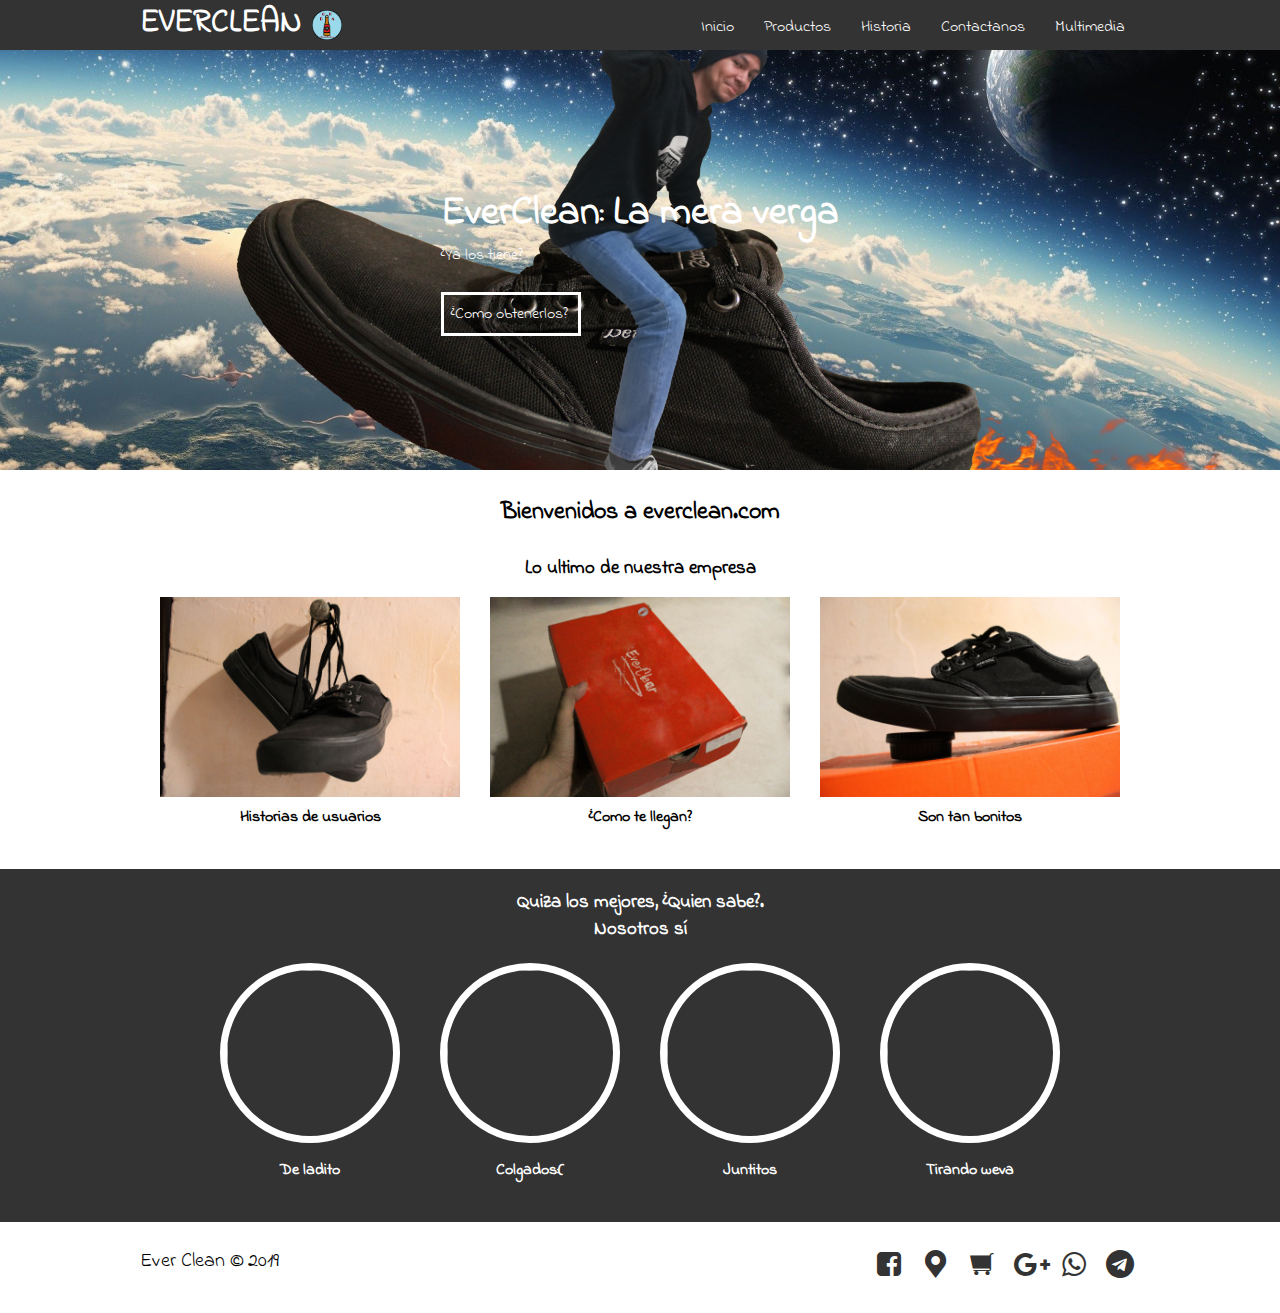
==== index.html @ eb4e3aa3 "Update index.html" ====
<!DOCTYPE html>
<html lang="es">
<head>
	<title>Ever-Clean</title>
	<meta charset="utf-8">
	<meta name="viewport" content="width-device-width, user-scalable=no, initial-scale=1, maximum-scale=1, minimum-scale=1">
	<link rel="stylesheet" type="text/css" href="css/fontello.css">
	<link rel="stylesheet" type="text/css" href="css/estilos.css">
	<link rel="icon" sizes="32x32" type="image/png" href="img/Logo2.png">
	<Style type="text/CSS">
		@import 'CSS/estilos.css';
		@import 'CSS/fontello.css';
		@import url('https://fonts.googleapis.com/css?family=Indie+Flower');
		@import url(menu.css);
		@import url(banner.css);
		@import url(blog.css);
		@import url(info.css);
	</Style>
</head>
<body>
	<header>
		<div class="contenedor">
			<a href="index.html"><img src="img/Logo2.png" width="30" height="30" style="margin: 10px;"></a>
			<h1 class="EC-icon">EVERCLEAN</h1>
			<input type="checkbox" id="menu-bar">
			<label for="menu-bar" class="icon-menu"></label>
			<nav class="menu">
				<a href="index.html">Inicio</a>
				<a href="404.html">Productos</a>
				<a href="about.html">Historia</a>
				<a href="contacto.html">Contactanos</a>
				<a href="multi.html">Multimedia</a>
			</nav>
		</div>
	</header>
	<main>
		<section id="banner">
			<img src="img/flayer.jpg">
		<div class="contenedoor">
			<h2>EverClean: La mera verga</h2>		
			<p>¿Ya los tiene?</p>
			<a href="404.html">¿Como obtenerlos?</a>
		</div>
		</section>
		<section id="bienvenidos">
			<h2>Bienvenidos a everclean.com</h2>
		</section>
		<section id="blog">
			<h3>Lo ultimo de nuestra empresa</h3>
			<div class="contenedor">
				<article>
					<img src="img/IMG_8967-1-1.jpg">
					<h4>Historias de usuarios</h4>
				</article>
				<article>
					<img src="img/IMG_8954-1.jpg">
					<h4>¿Como te llegan?</h4>
				</article>
				<article>
					<img src="img/IMG_8962-1.jpg">
					<h4>Son tan bonitos</h4>
				</article>
			</div>
		</section>
		<section id="info">
			<h3>Quiza los mejores, ¿Quien sabe?. <br> Nosotros sí</h3>
			<div class="contenedor">
				<div class="vistas-ec">
					<img src="https://lh3.googleusercontent.com/[base64]w724-h653-no">
					<h4>De ladito</h4>
				</div>
				<div class="vistas-ec">
					<img src="https://lh3.googleusercontent.com/[base64]w685-h653-no">
					<h4>Colgados:(</h4>
				</div>
				<div class="vistas-ec">
					<img src="https://lh3.googleusercontent.com/[base64]s653-no">
					<h4>Juntitos</h4>
				</div>
				<div class="vistas-ec">
					<img src="https://lh3.googleusercontent.com/[base64]w705-h653-no">
					<h4>Tirando weva</h4>
				</div>
			</div>
		</section>
	</main>
	<footer>
		<div class="contenedor">
			<p class="copy">Ever Clean &copy; 2019</p>
			<div class="sociales">
				<a class="icon-facebook-squared" href="https://www.facebook.com/EverCleanMex/" target="_BLANK"></a>
				<a class="icon-location" href="https://goo.gl/maps/KcrY1erREdzrXaN66" target="_BLANK"></a>
				<a class="icon-grocery-store" href="#"></a>
				<a class="icon-gplus" href="#"></a>
				<a class="icon-whatsapp" href="#"></a>
				<a class="icon-telegram" href="#"></a>
			</div>
		</div>
	</footer>
</body>
</html>
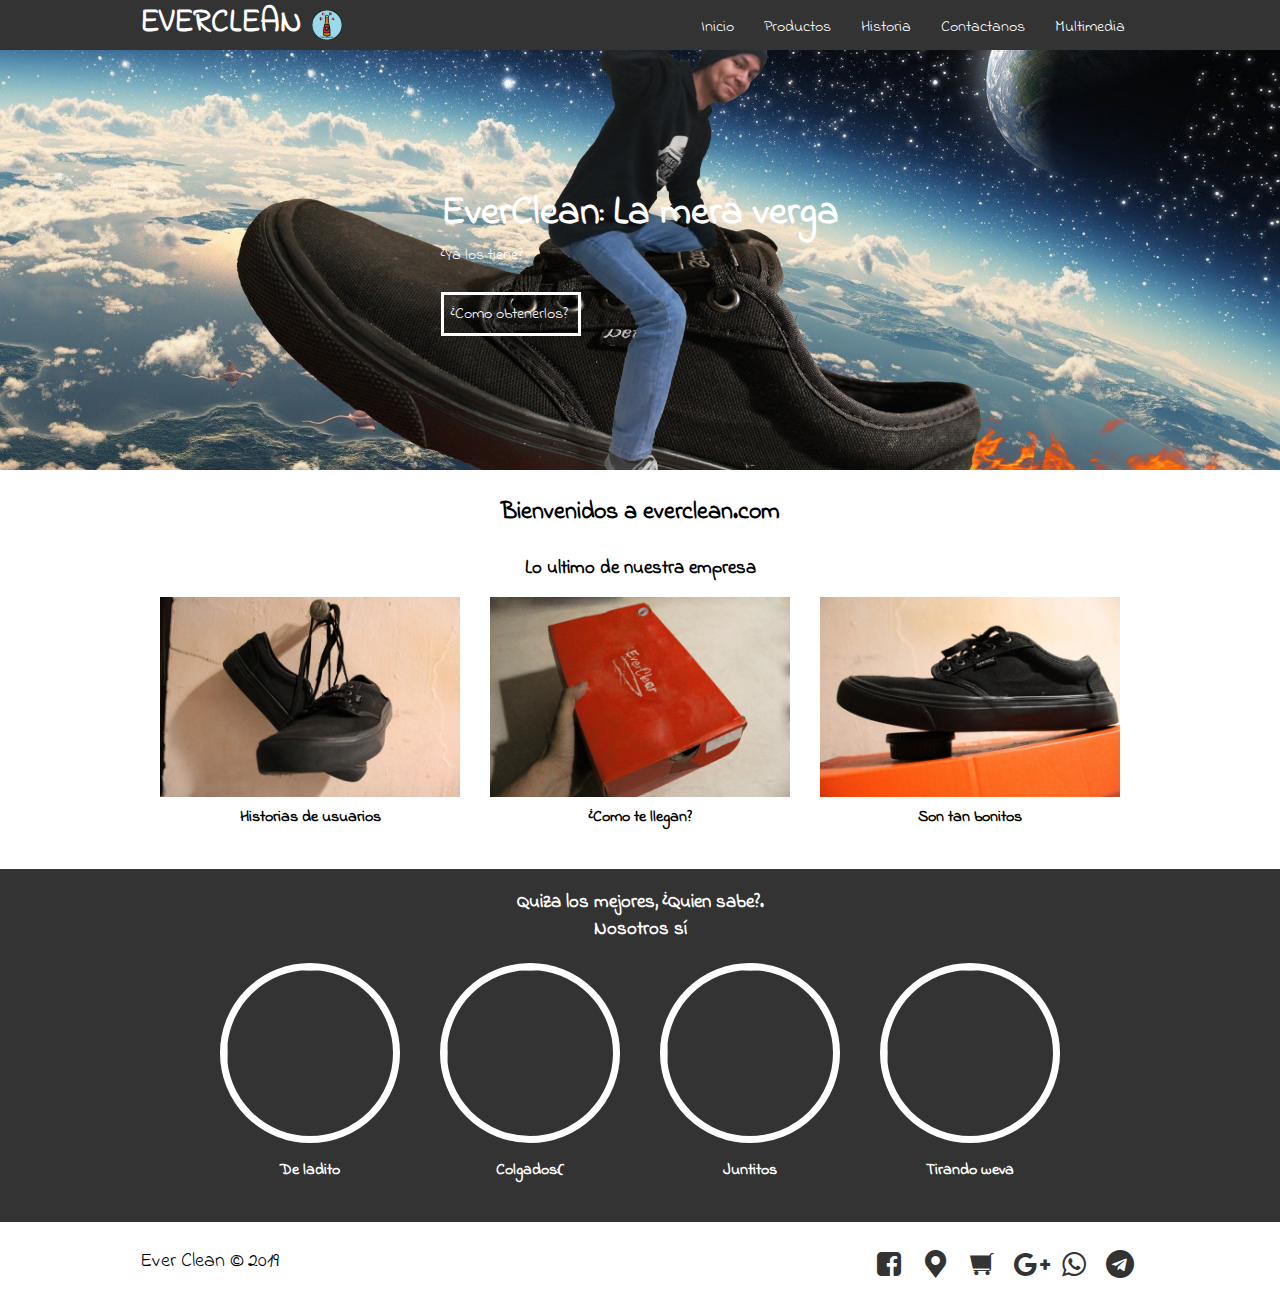
==== commit 2d3312b3: "Update index.html" ====
--- a/index.html
+++ b/index.html
@@ -6,7 +6,7 @@
 	<meta name="viewport" content="width-device-width, user-scalable=no, initial-scale=1, maximum-scale=1, minimum-scale=1">
 	<link rel="stylesheet" type="text/css" href="css/fontello.css">
 	<link rel="stylesheet" type="text/css" href="css/estilos.css">
-	<link rel="icon" sizes="32x32" type="image/png" href="img/Logo2.png">
+	<link rel="icon" sizes="32x32" type="image/png" href="img/lOGOEC2.png">
 	<Style type="text/CSS">
 		@import 'CSS/estilos.css';
 		@import 'CSS/fontello.css';
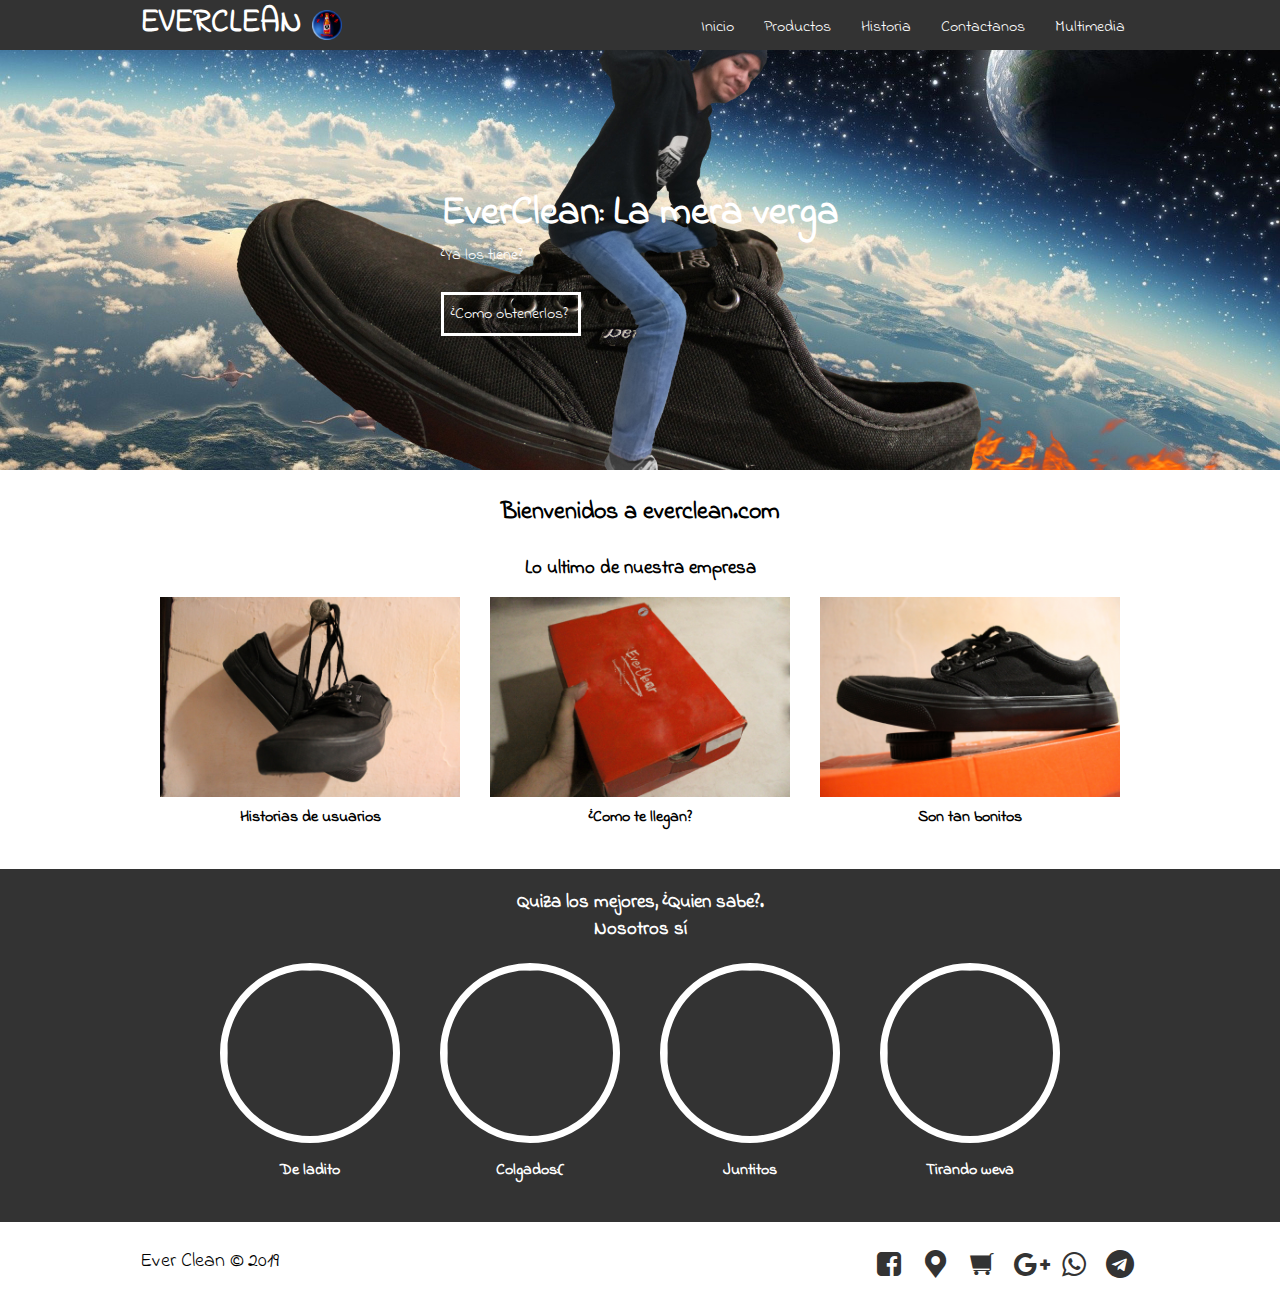
==== commit 03990c94: "Update index.html" ====
--- a/index.html
+++ b/index.html
@@ -20,7 +20,7 @@
 <body>
 	<header>
 		<div class="contenedor">
-			<a href="index.html"><img src="img/Logo2.png" width="30" height="30" style="margin: 10px;"></a>
+			<a href="index.html"><img src="img/lOGOEC2.png" width="30" height="30" style="margin: 10px;"></a>
 			<h1 class="EC-icon">EVERCLEAN</h1>
 			<input type="checkbox" id="menu-bar">
 			<label for="menu-bar" class="icon-menu"></label>
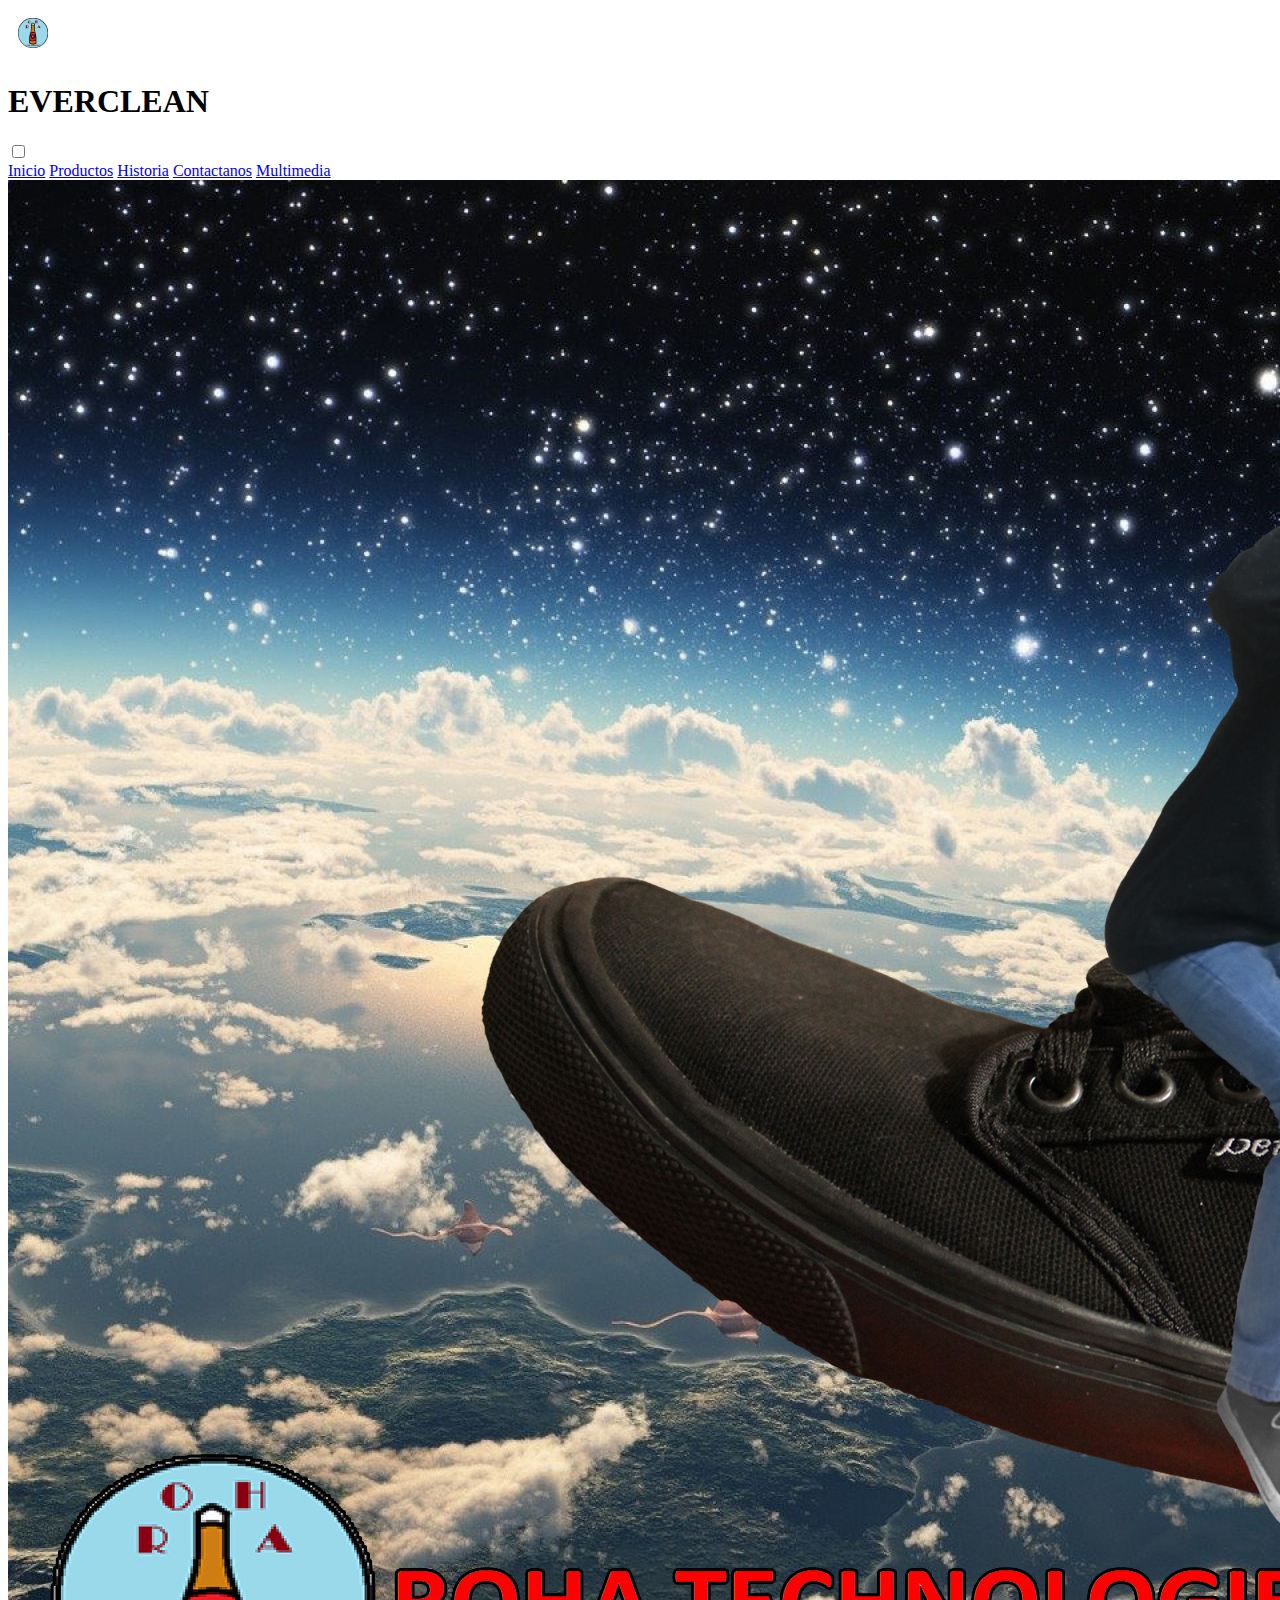
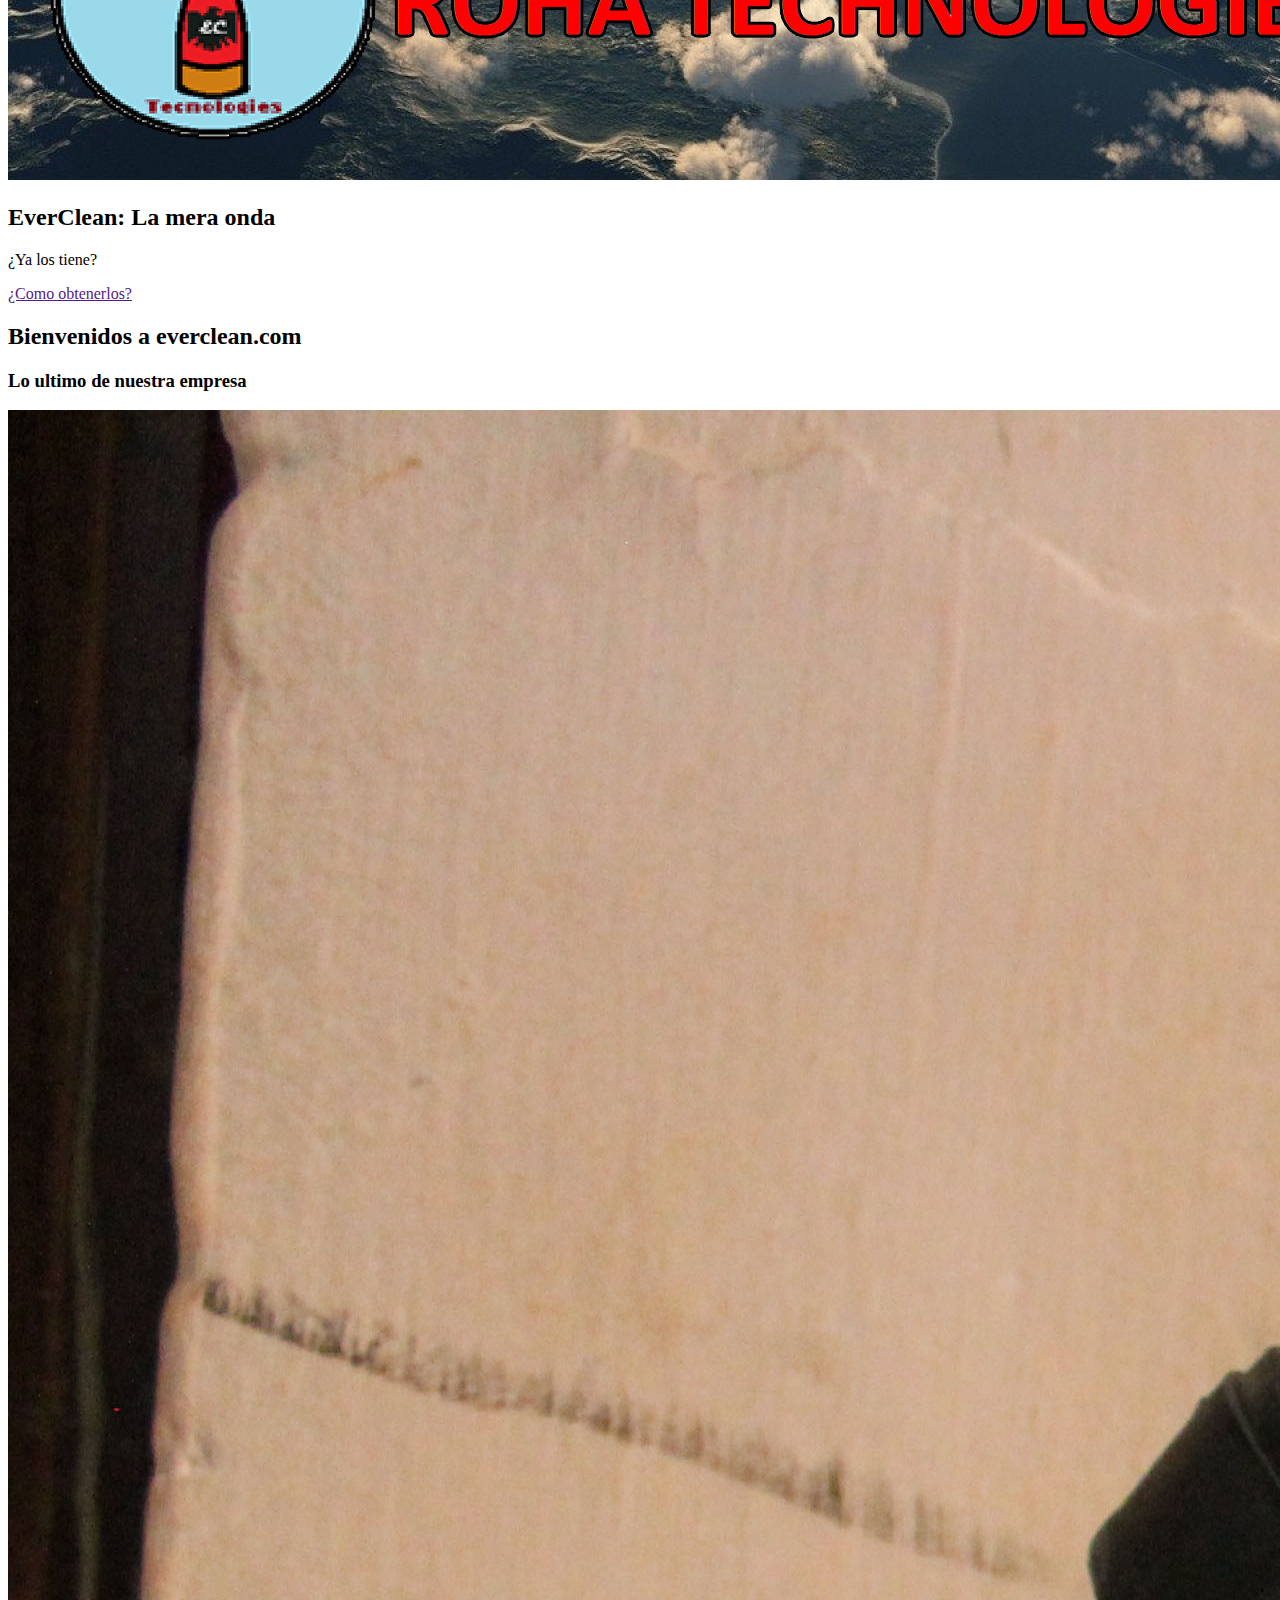
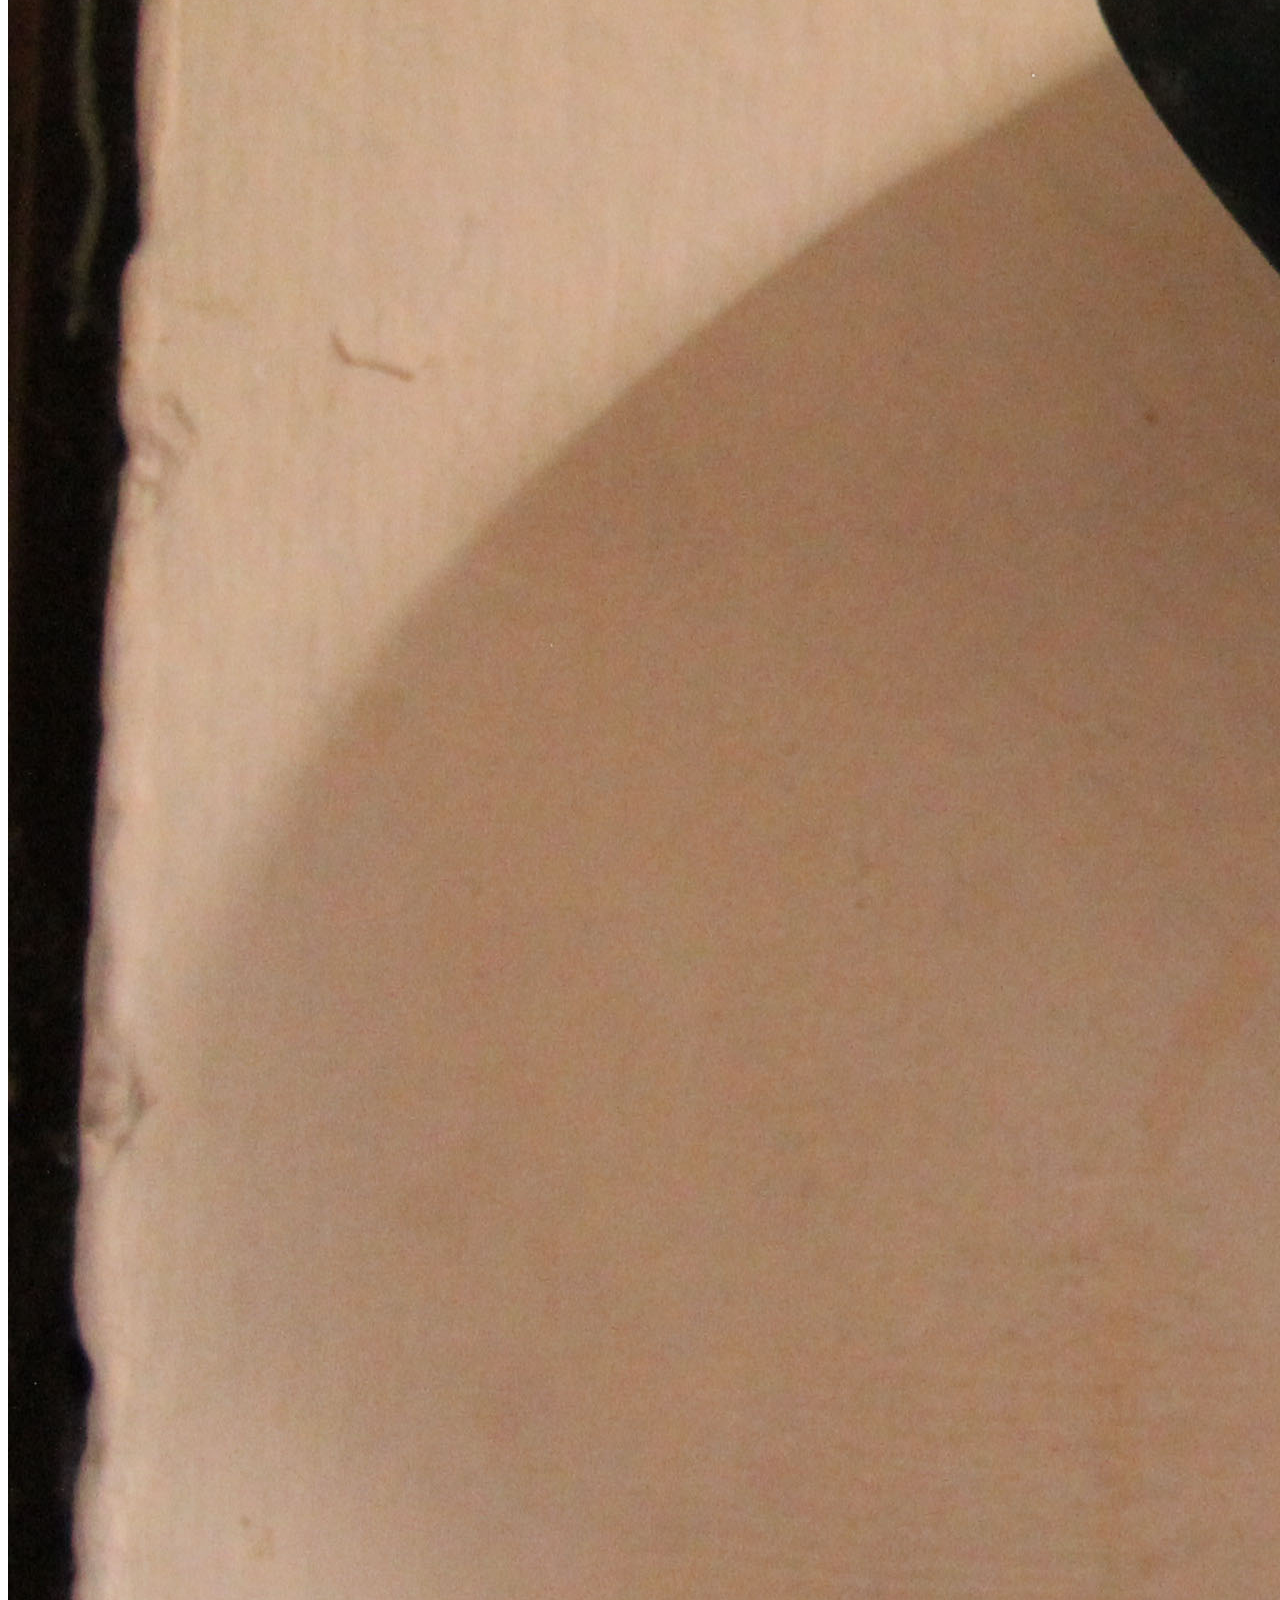
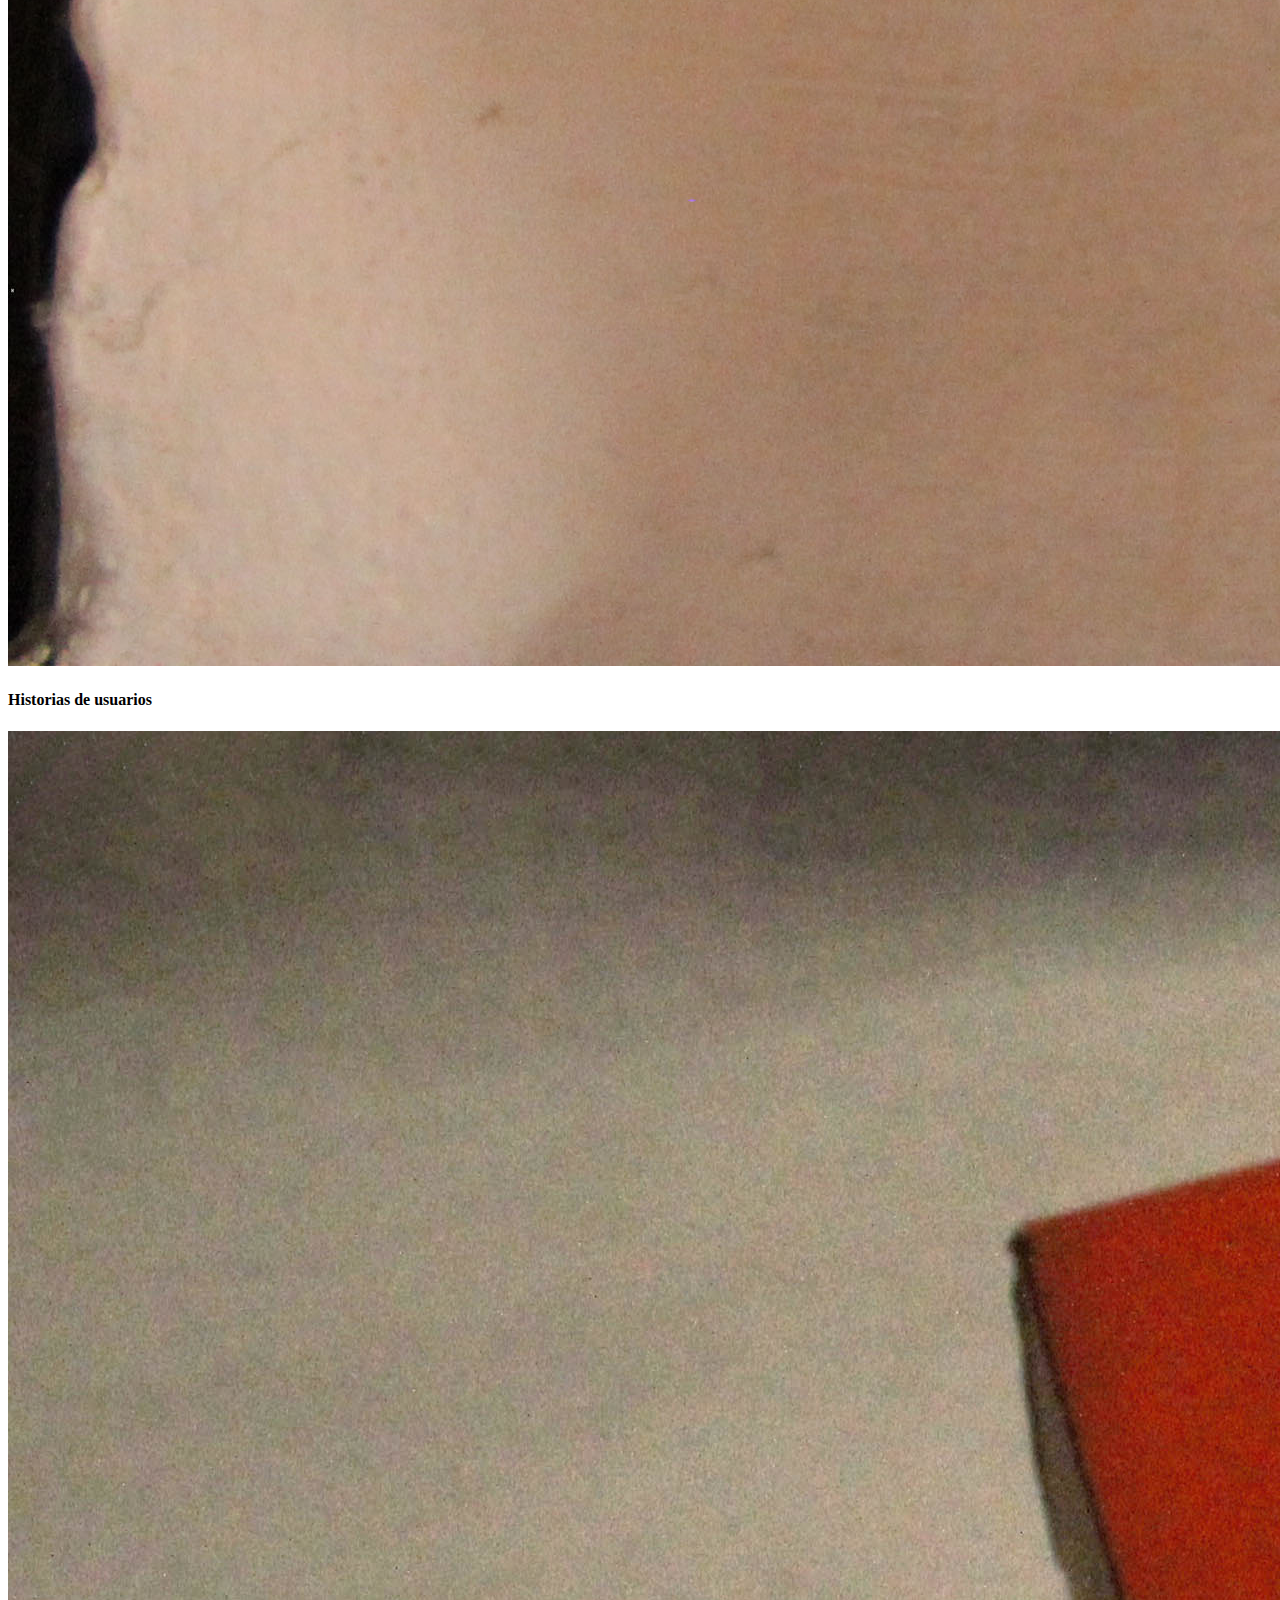
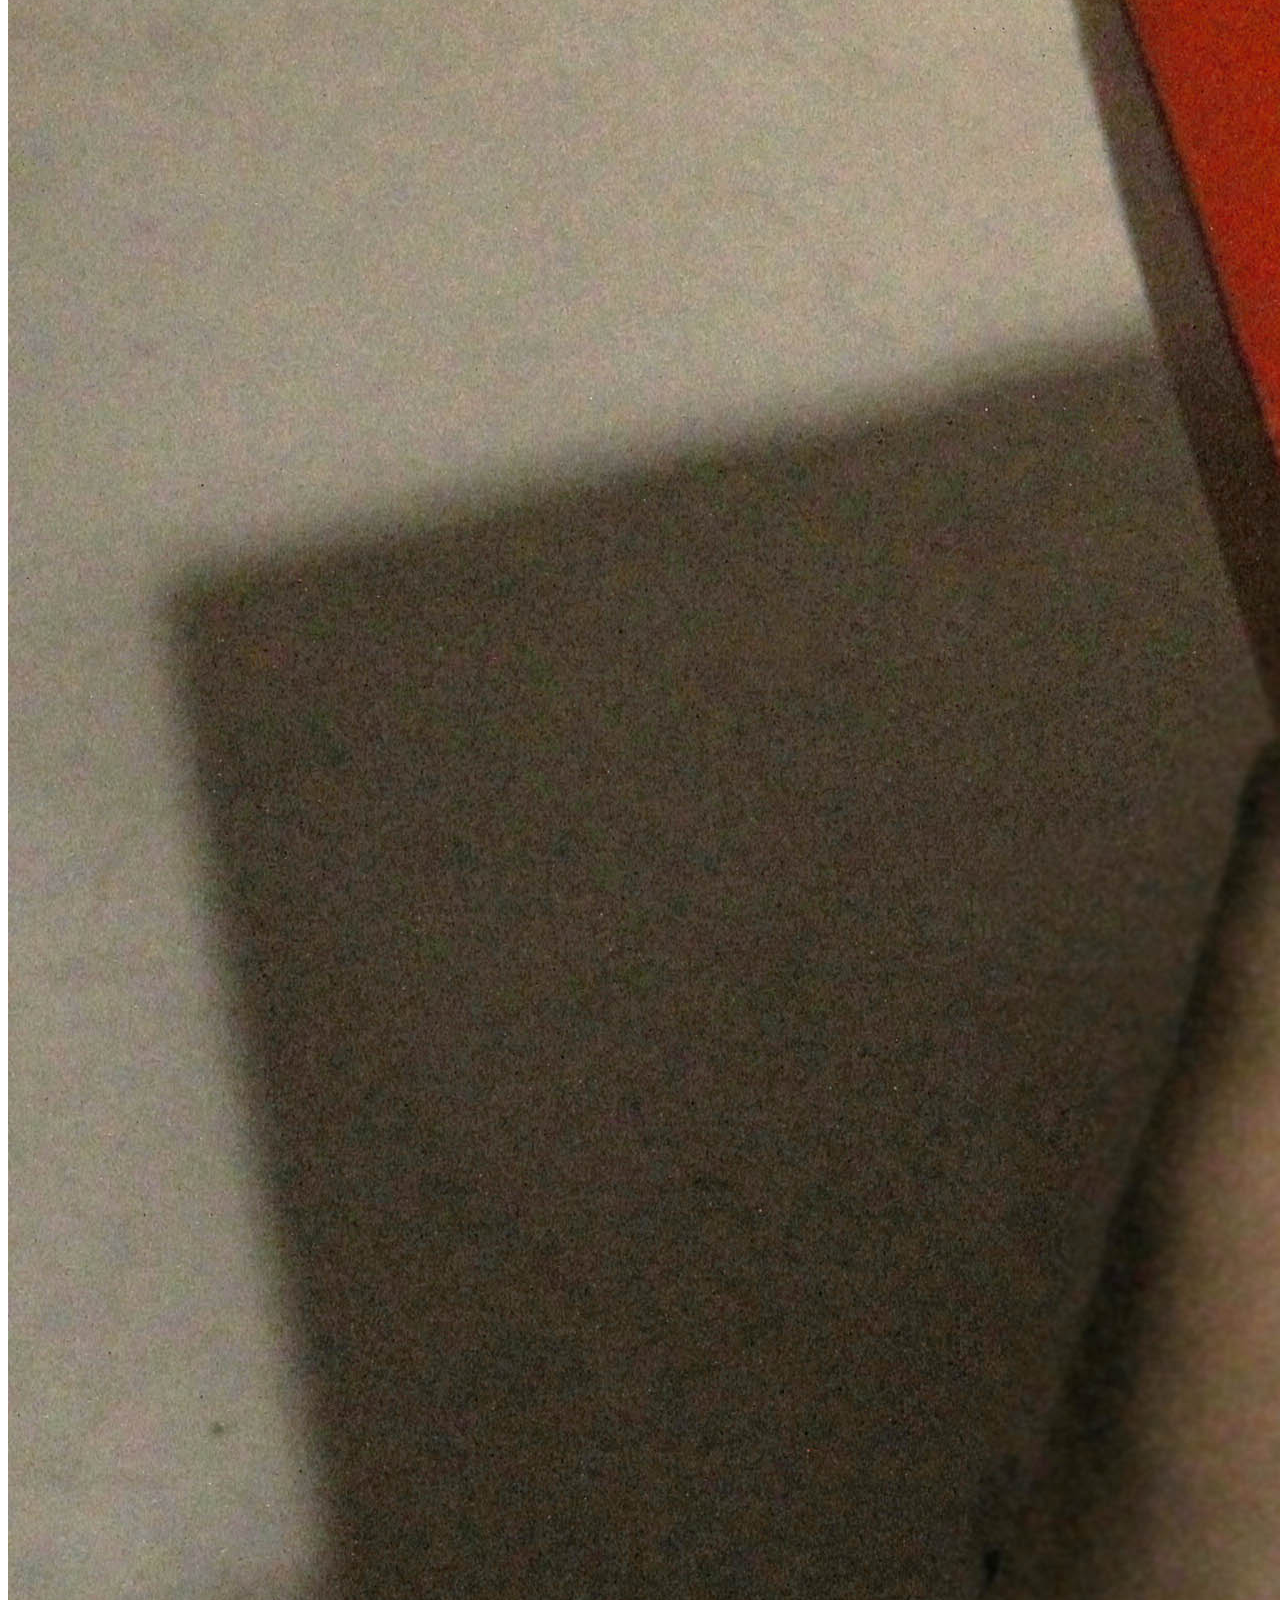
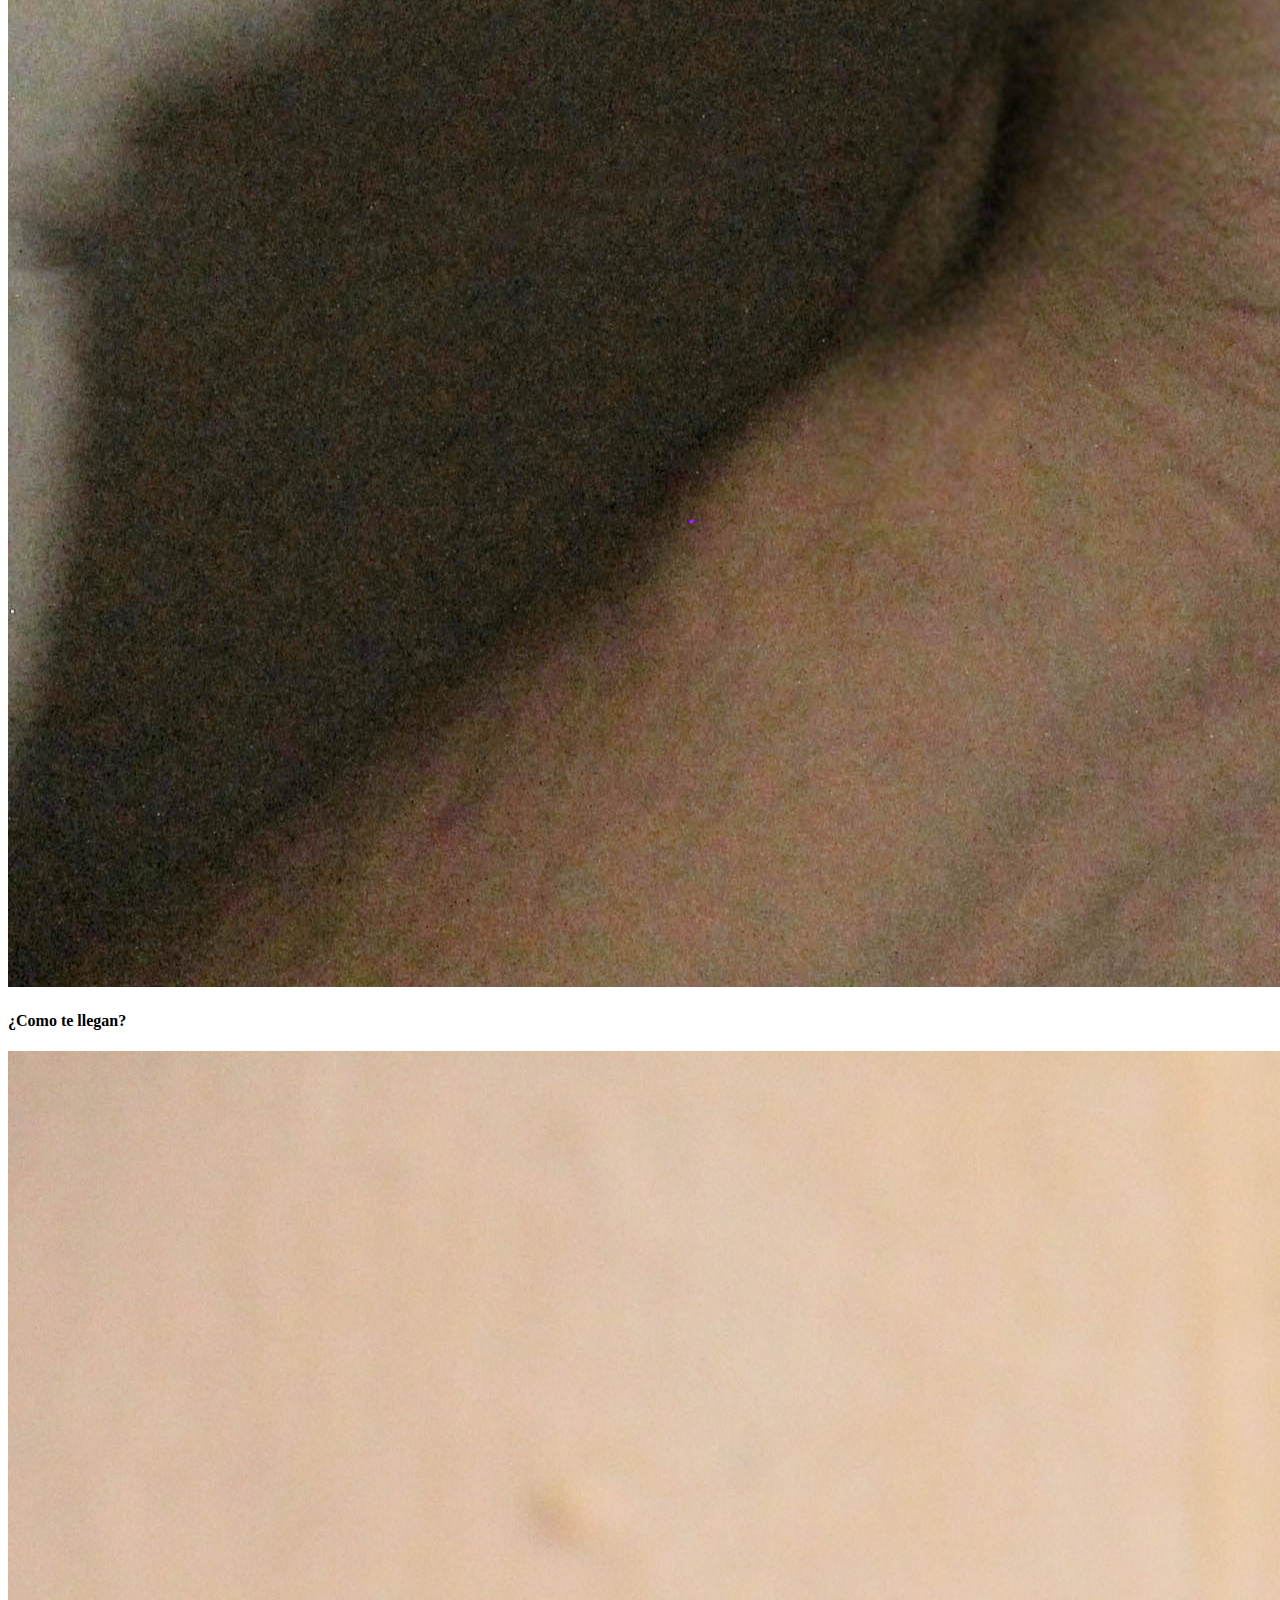
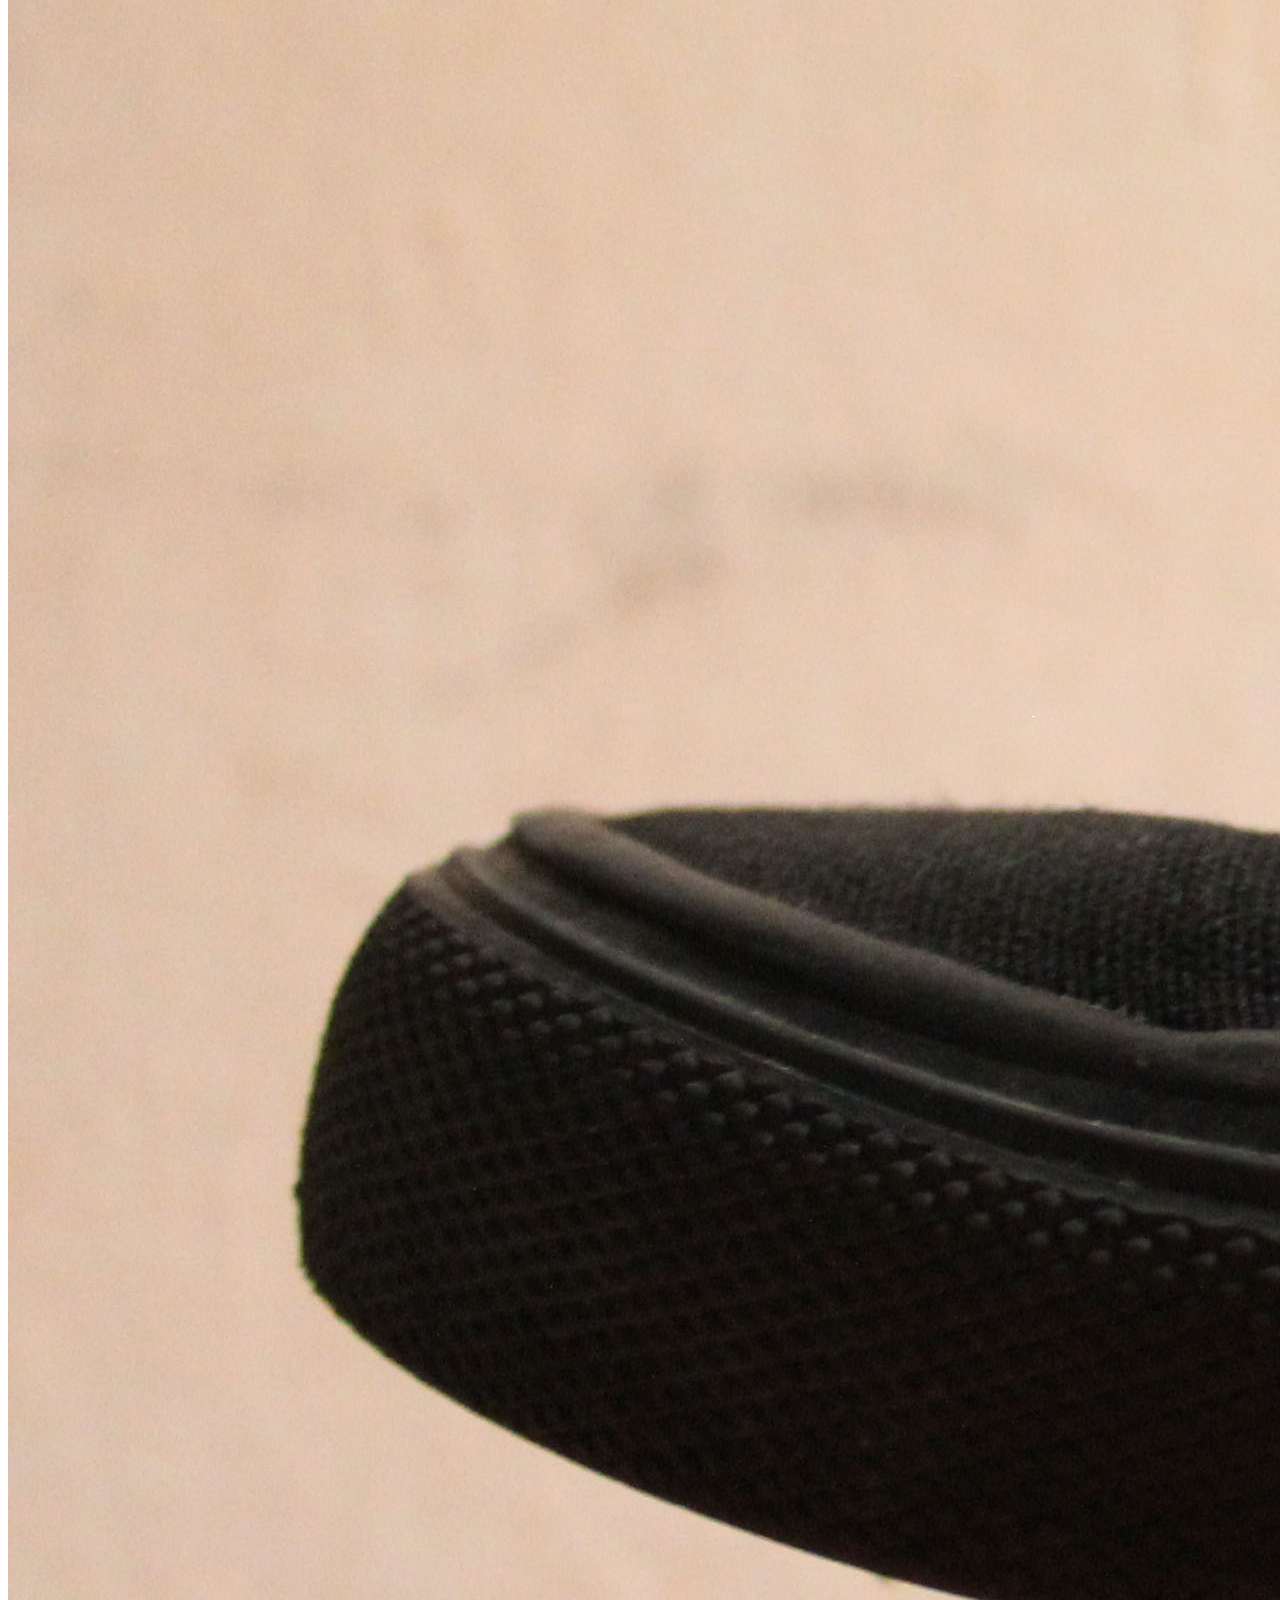
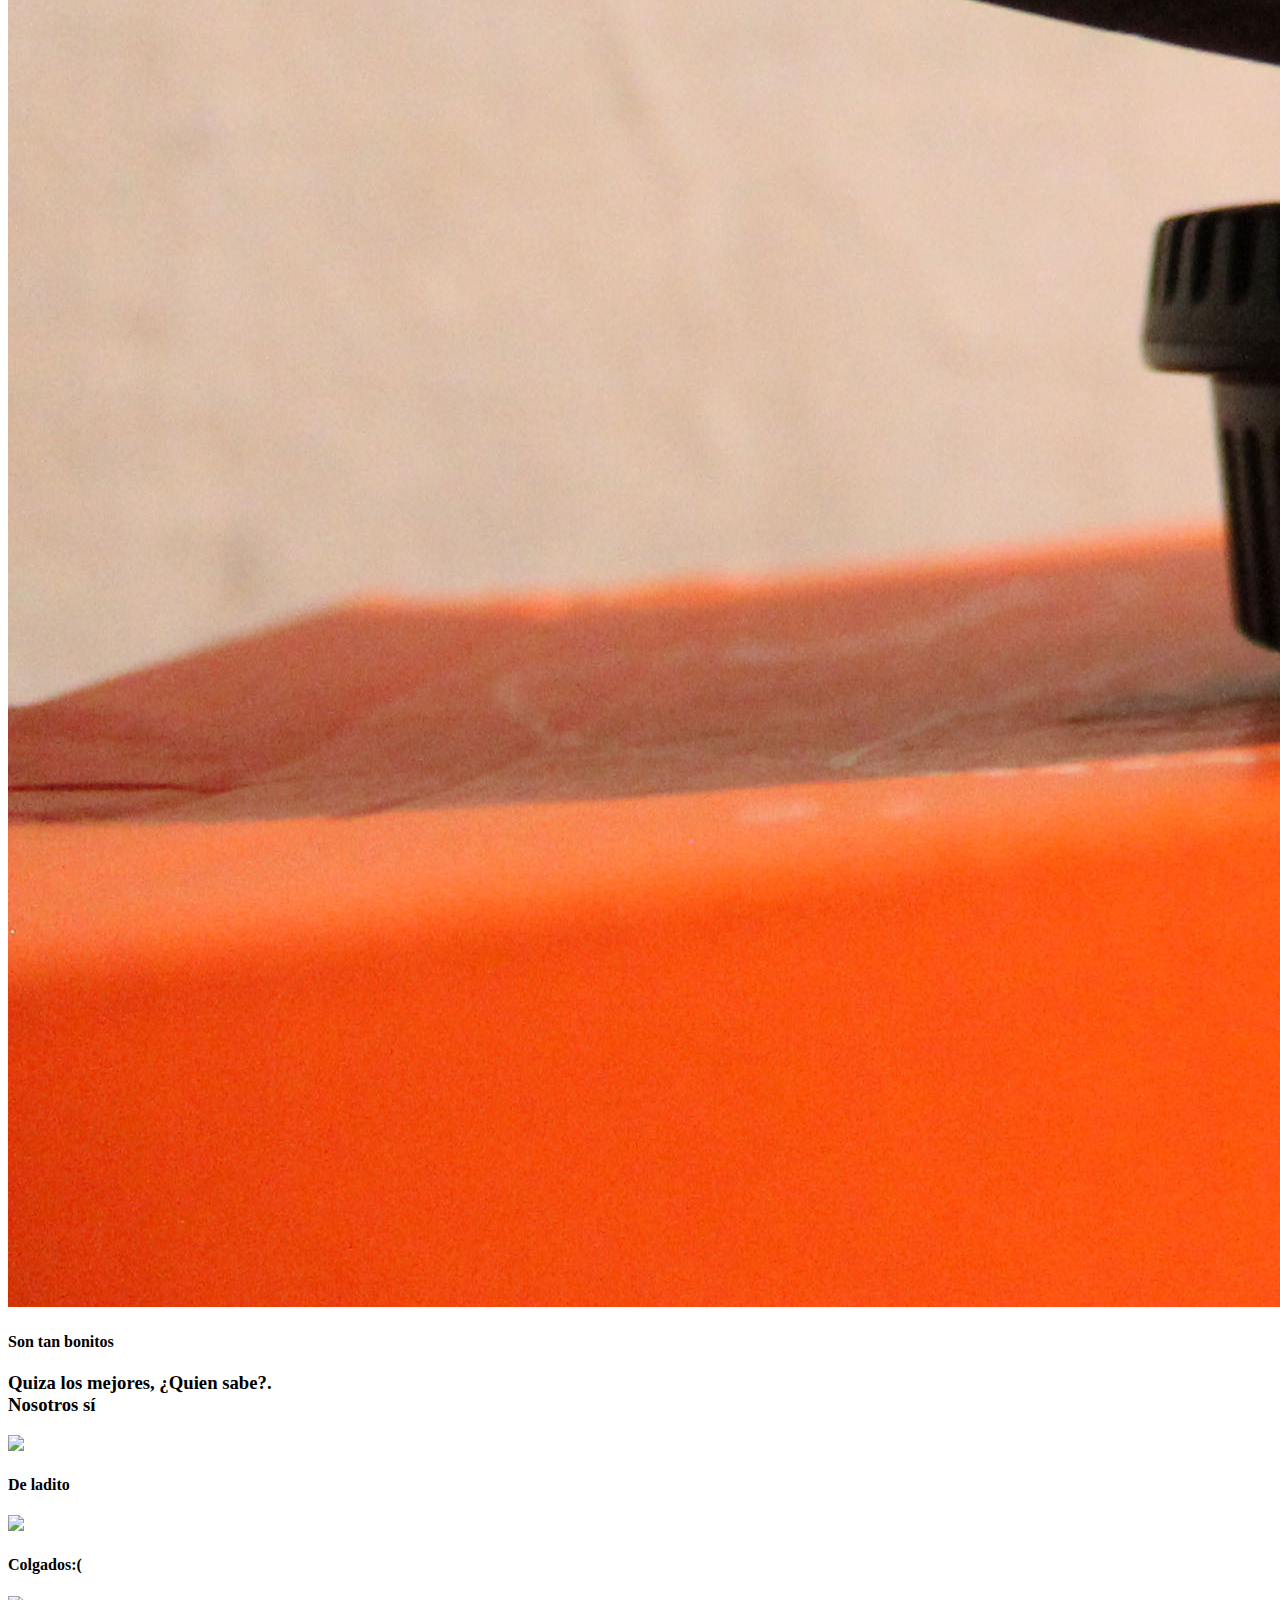
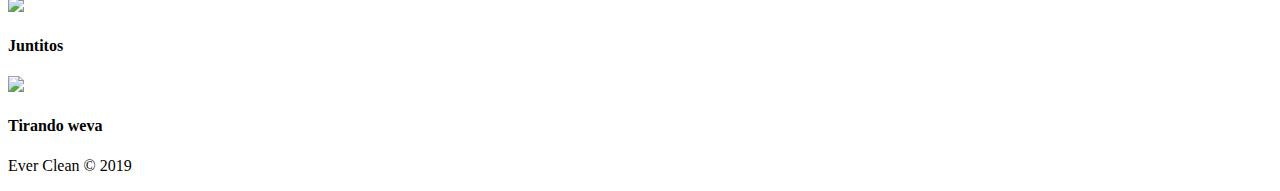
==== commit 5af34d1e: "Update index.html" ====
--- a/index.html
+++ b/index.html
@@ -6,21 +6,12 @@
 	<meta name="viewport" content="width-device-width, user-scalable=no, initial-scale=1, maximum-scale=1, minimum-scale=1">
 	<link rel="stylesheet" type="text/css" href="css/fontello.css">
 	<link rel="stylesheet" type="text/css" href="css/estilos.css">
-	<link rel="icon" sizes="32x32" type="image/png" href="img/lOGOEC2.png">
-	<Style type="text/CSS">
-		@import 'CSS/estilos.css';
-		@import 'CSS/fontello.css';
-		@import url('https://fonts.googleapis.com/css?family=Indie+Flower');
-		@import url(menu.css);
-		@import url(banner.css);
-		@import url(blog.css);
-		@import url(info.css);
-	</Style>
+	<link rel="icon" sizes="32x32" type="image/png" href="img/Logo2.png">
 </head>
 <body>
 	<header>
 		<div class="contenedor">
-			<a href="index.html"><img src="img/lOGOEC2.png" width="30" height="30" style="margin: 10px;"></a>
+			<a href="index.html"><img src="img/Logo2.png" width="30" height="30" style="margin: 10px;"></a>
 			<h1 class="EC-icon">EVERCLEAN</h1>
 			<input type="checkbox" id="menu-bar">
 			<label for="menu-bar" class="icon-menu"></label>
@@ -37,9 +28,9 @@
 		<section id="banner">
 			<img src="img/flayer.jpg">
 		<div class="contenedoor">
-			<h2>EverClean: La mera verga</h2>		
+			<h2>EverClean: La mera onda</h2>		
 			<p>¿Ya los tiene?</p>
-			<a href="404.html">¿Como obtenerlos?</a>
+			<a href="">¿Como obtenerlos?</a>
 		</div>
 		</section>
 		<section id="bienvenidos">
@@ -66,19 +57,19 @@
 			<h3>Quiza los mejores, ¿Quien sabe?. <br> Nosotros sí</h3>
 			<div class="contenedor">
 				<div class="vistas-ec">
-					<img src="https://lh3.googleusercontent.com/[base64]w724-h653-no">
+					<img src="img/IMG_8964-1.JPG">
 					<h4>De ladito</h4>
 				</div>
 				<div class="vistas-ec">
-					<img src="https://lh3.googleusercontent.com/[base64]w685-h653-no">
+					<img src="img/IMG_8967-1.JPG">
 					<h4>Colgados:(</h4>
 				</div>
 				<div class="vistas-ec">
-					<img src="https://lh3.googleusercontent.com/[base64]s653-no">
+					<img src="img/IMG_8960-1.JPG">
 					<h4>Juntitos</h4>
 				</div>
 				<div class="vistas-ec">
-					<img src="https://lh3.googleusercontent.com/[base64]w705-h653-no">
+					<img src="img/IMG_8965-1.JPG">
 					<h4>Tirando weva</h4>
 				</div>
 			</div>
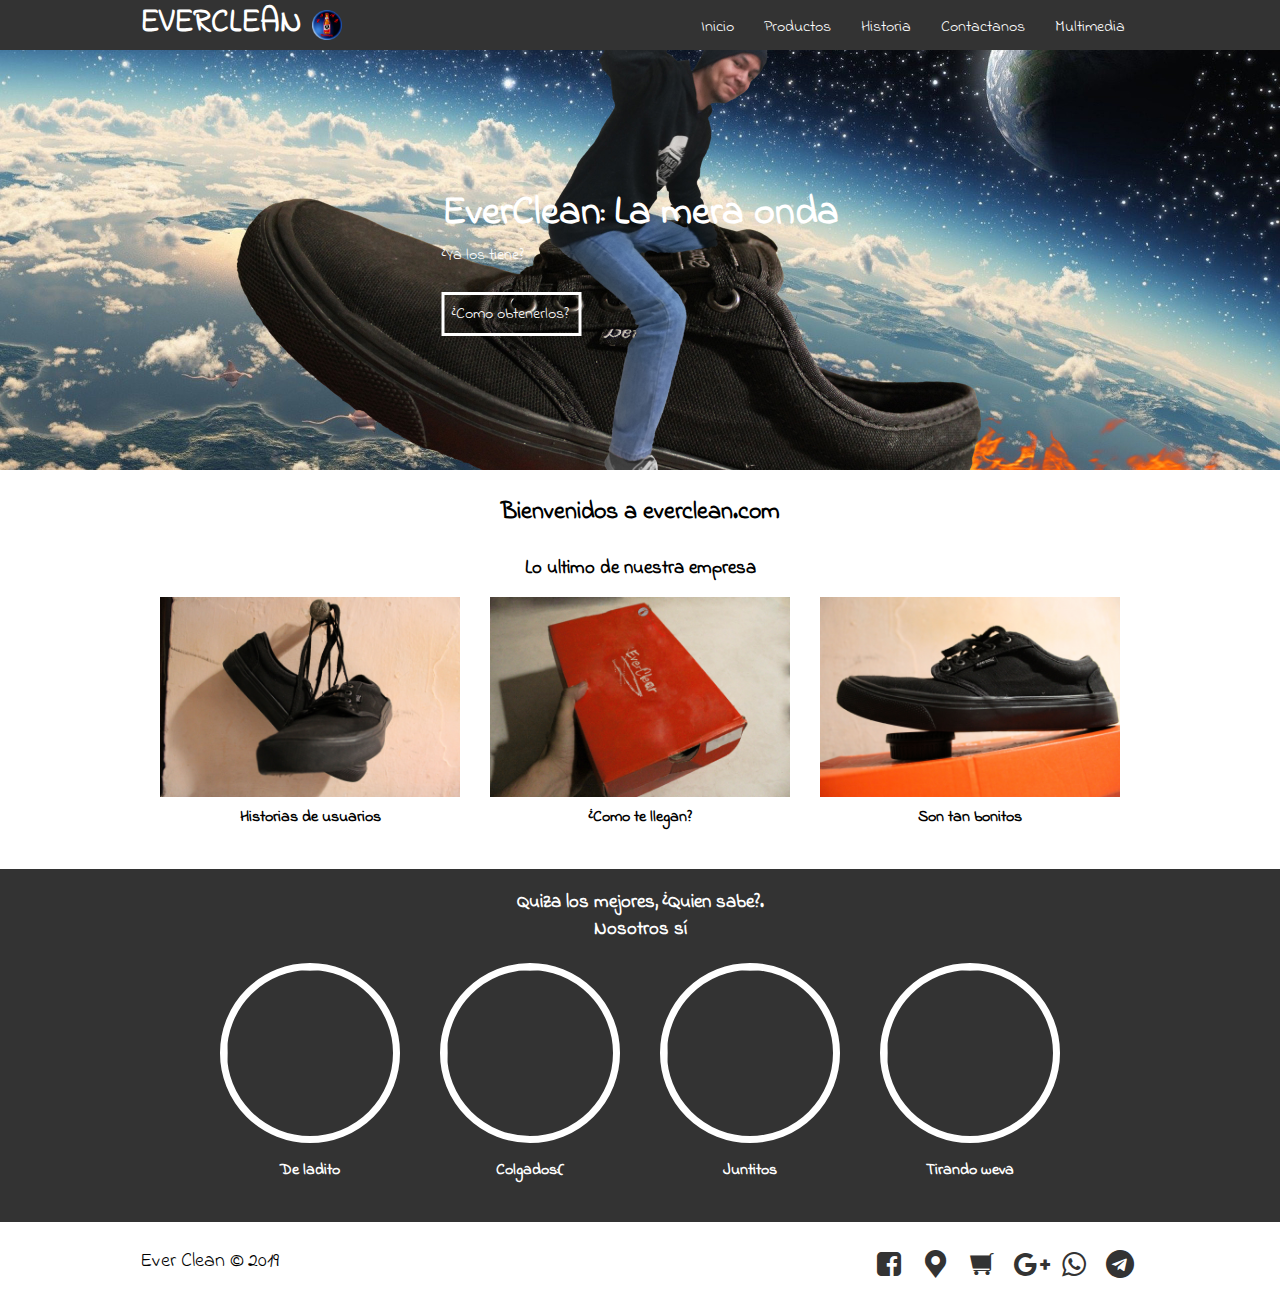
==== commit 49063e53: "Update index.html" ====
--- a/index.html
+++ b/index.html
@@ -6,12 +6,21 @@
 	<meta name="viewport" content="width-device-width, user-scalable=no, initial-scale=1, maximum-scale=1, minimum-scale=1">
 	<link rel="stylesheet" type="text/css" href="css/fontello.css">
 	<link rel="stylesheet" type="text/css" href="css/estilos.css">
-	<link rel="icon" sizes="32x32" type="image/png" href="img/Logo2.png">
+	<link rel="icon" sizes="32x32" type="image/png" href="img/lOGOEC2.png">
+	<Style type="text/CSS">
+		@import 'CSS/estilos.css';
+		@import 'CSS/fontello.css';
+		@import url('https://fonts.googleapis.com/css?family=Indie+Flower');
+		@import url(menu.css);
+		@import url(banner.css);
+		@import url(blog.css);
+		@import url(info.css);
+	</Style>
 </head>
 <body>
 	<header>
 		<div class="contenedor">
-			<a href="index.html"><img src="img/Logo2.png" width="30" height="30" style="margin: 10px;"></a>
+			<a href="index.html"><img src="img/lOGOEC2.png" width="30" height="30" style="margin: 10px;"></a>
 			<h1 class="EC-icon">EVERCLEAN</h1>
 			<input type="checkbox" id="menu-bar">
 			<label for="menu-bar" class="icon-menu"></label>
@@ -30,7 +39,7 @@
 		<div class="contenedoor">
 			<h2>EverClean: La mera onda</h2>		
 			<p>¿Ya los tiene?</p>
-			<a href="">¿Como obtenerlos?</a>
+			<a href="404.html">¿Como obtenerlos?</a>
 		</div>
 		</section>
 		<section id="bienvenidos">
@@ -57,19 +66,19 @@
 			<h3>Quiza los mejores, ¿Quien sabe?. <br> Nosotros sí</h3>
 			<div class="contenedor">
 				<div class="vistas-ec">
-					<img src="img/IMG_8964-1.JPG">
+					<img src="https://lh3.googleusercontent.com/[base64]w724-h653-no">
 					<h4>De ladito</h4>
 				</div>
 				<div class="vistas-ec">
-					<img src="img/IMG_8967-1.JPG">
+					<img src="https://lh3.googleusercontent.com/[base64]w685-h653-no">
 					<h4>Colgados:(</h4>
 				</div>
 				<div class="vistas-ec">
-					<img src="img/IMG_8960-1.JPG">
+					<img src="https://lh3.googleusercontent.com/[base64]s653-no">
 					<h4>Juntitos</h4>
 				</div>
 				<div class="vistas-ec">
-					<img src="img/IMG_8965-1.JPG">
+					<img src="https://lh3.googleusercontent.com/[base64]w705-h653-no">
 					<h4>Tirando weva</h4>
 				</div>
 			</div>
@@ -81,7 +90,7 @@
 			<div class="sociales">
 				<a class="icon-facebook-squared" href="https://www.facebook.com/EverCleanMex/" target="_BLANK"></a>
 				<a class="icon-location" href="https://goo.gl/maps/KcrY1erREdzrXaN66" target="_BLANK"></a>
-				<a class="icon-grocery-store" href="#"></a>
+				<a class="icon-grocery-store" href="404.html"></a>
 				<a class="icon-gplus" href="#"></a>
 				<a class="icon-whatsapp" href="#"></a>
 				<a class="icon-telegram" href="#"></a>
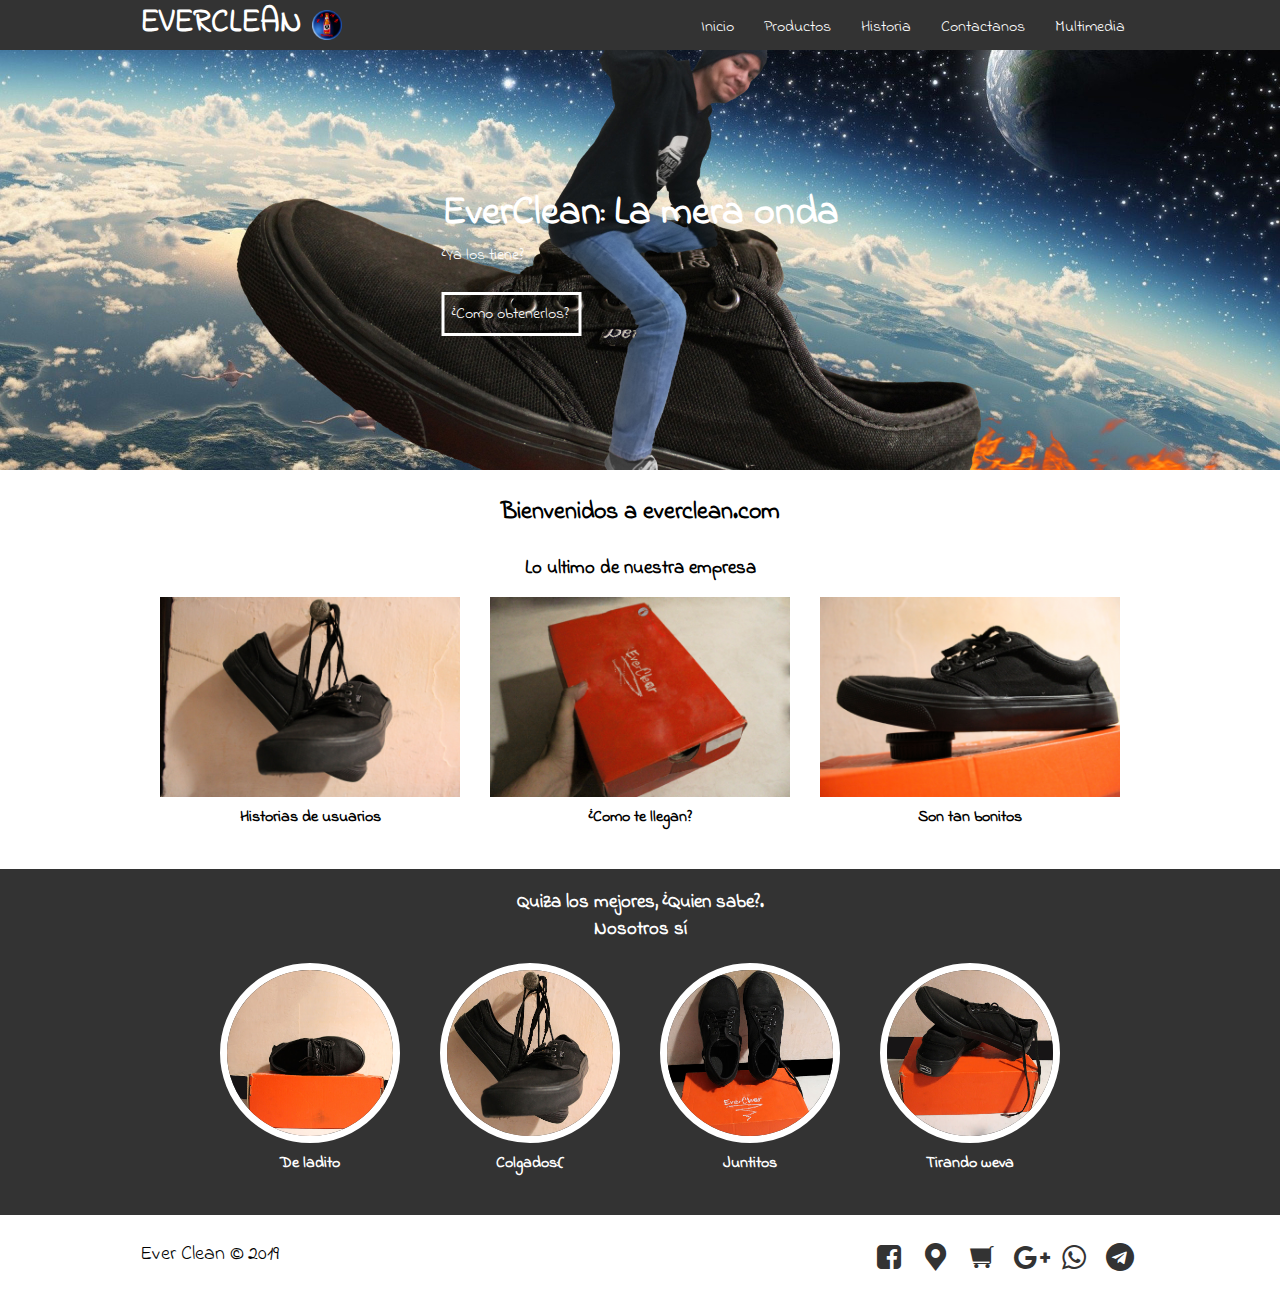
==== commit f14d8a09: "Update index.html" ====
--- a/index.html
+++ b/index.html
@@ -66,19 +66,19 @@
 			<h3>Quiza los mejores, ¿Quien sabe?. <br> Nosotros sí</h3>
 			<div class="contenedor">
 				<div class="vistas-ec">
-					<img src="https://lh3.googleusercontent.com/[base64]w724-h653-no">
+					<img src="img/de_ladito.jpg">
 					<h4>De ladito</h4>
 				</div>
 				<div class="vistas-ec">
-					<img src="https://lh3.googleusercontent.com/[base64]w685-h653-no">
+					<img src="img/colgados.jpg">
 					<h4>Colgados:(</h4>
 				</div>
 				<div class="vistas-ec">
-					<img src="https://lh3.googleusercontent.com/[base64]s653-no">
+					<img src="img/juntitos.jpg">
 					<h4>Juntitos</h4>
 				</div>
 				<div class="vistas-ec">
-					<img src="https://lh3.googleusercontent.com/[base64]w705-h653-no">
+					<img src="img/tirando_weba.jpg">
 					<h4>Tirando weva</h4>
 				</div>
 			</div>
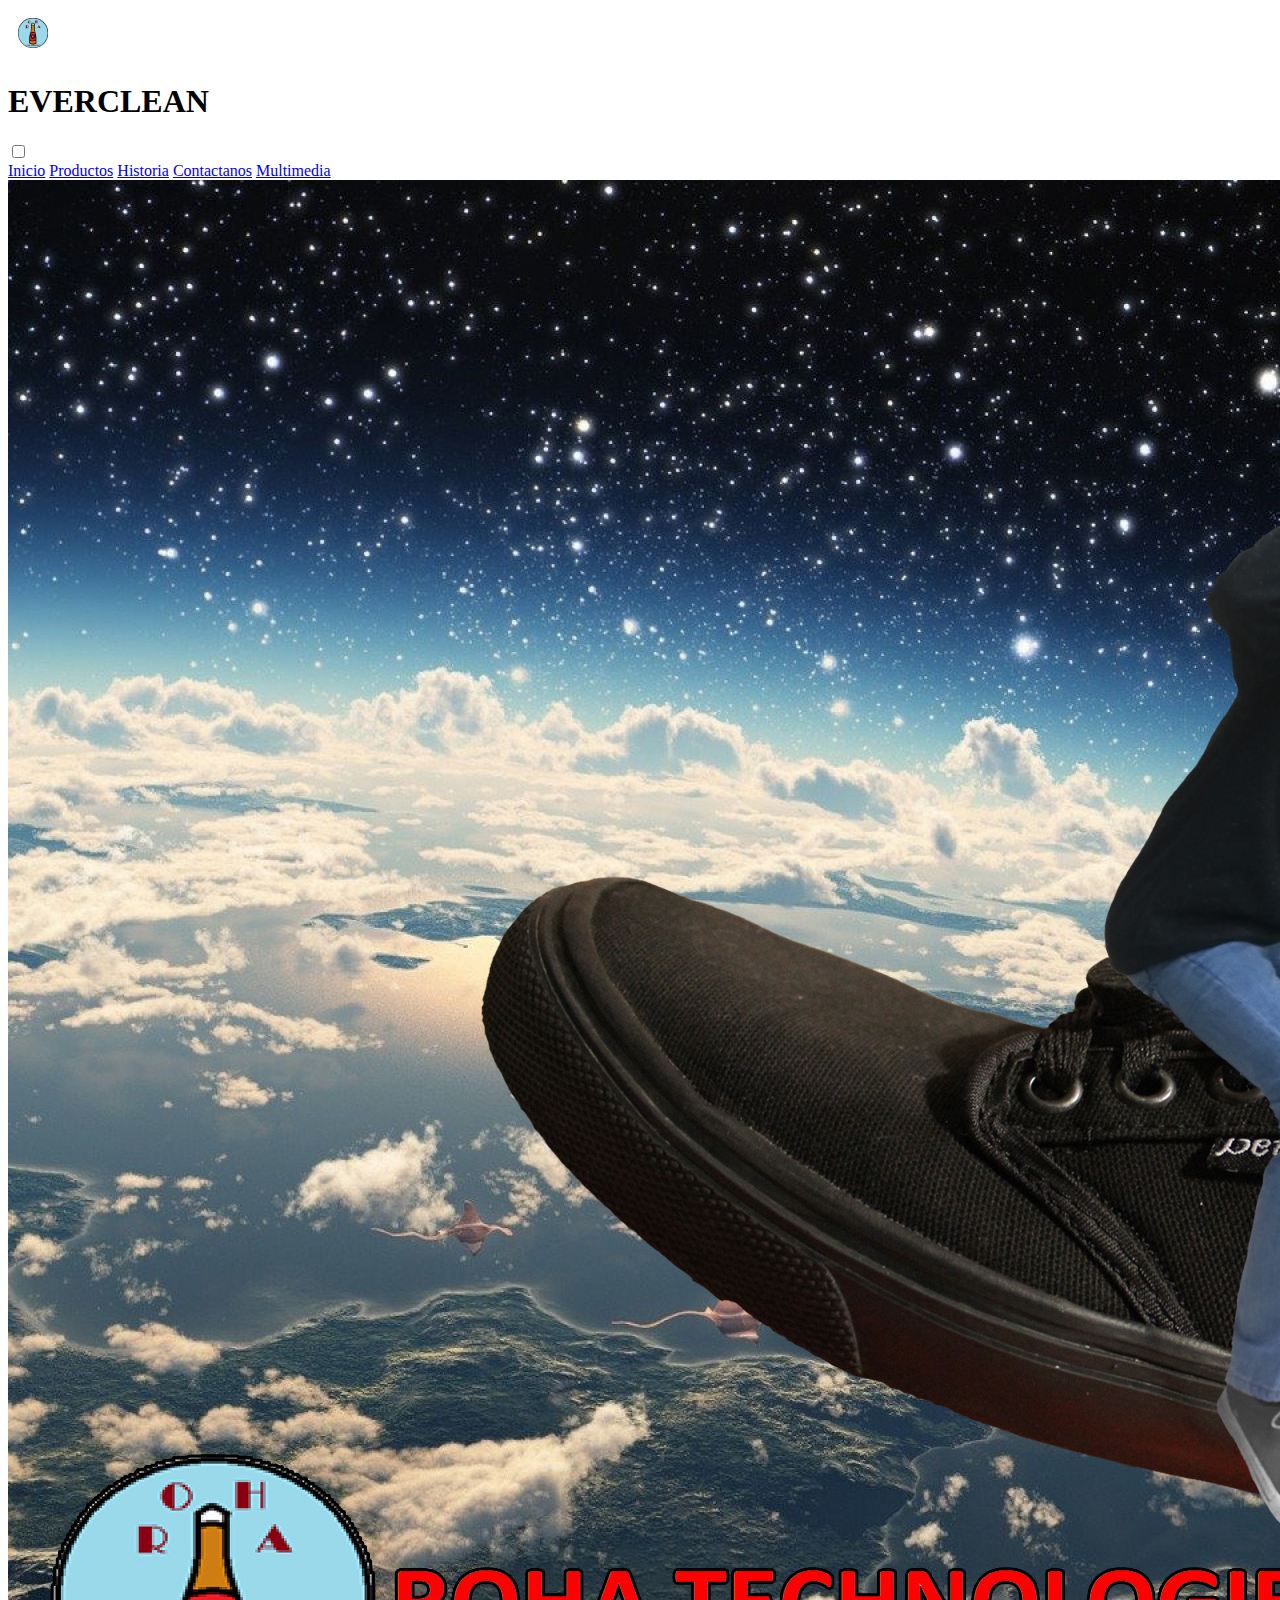
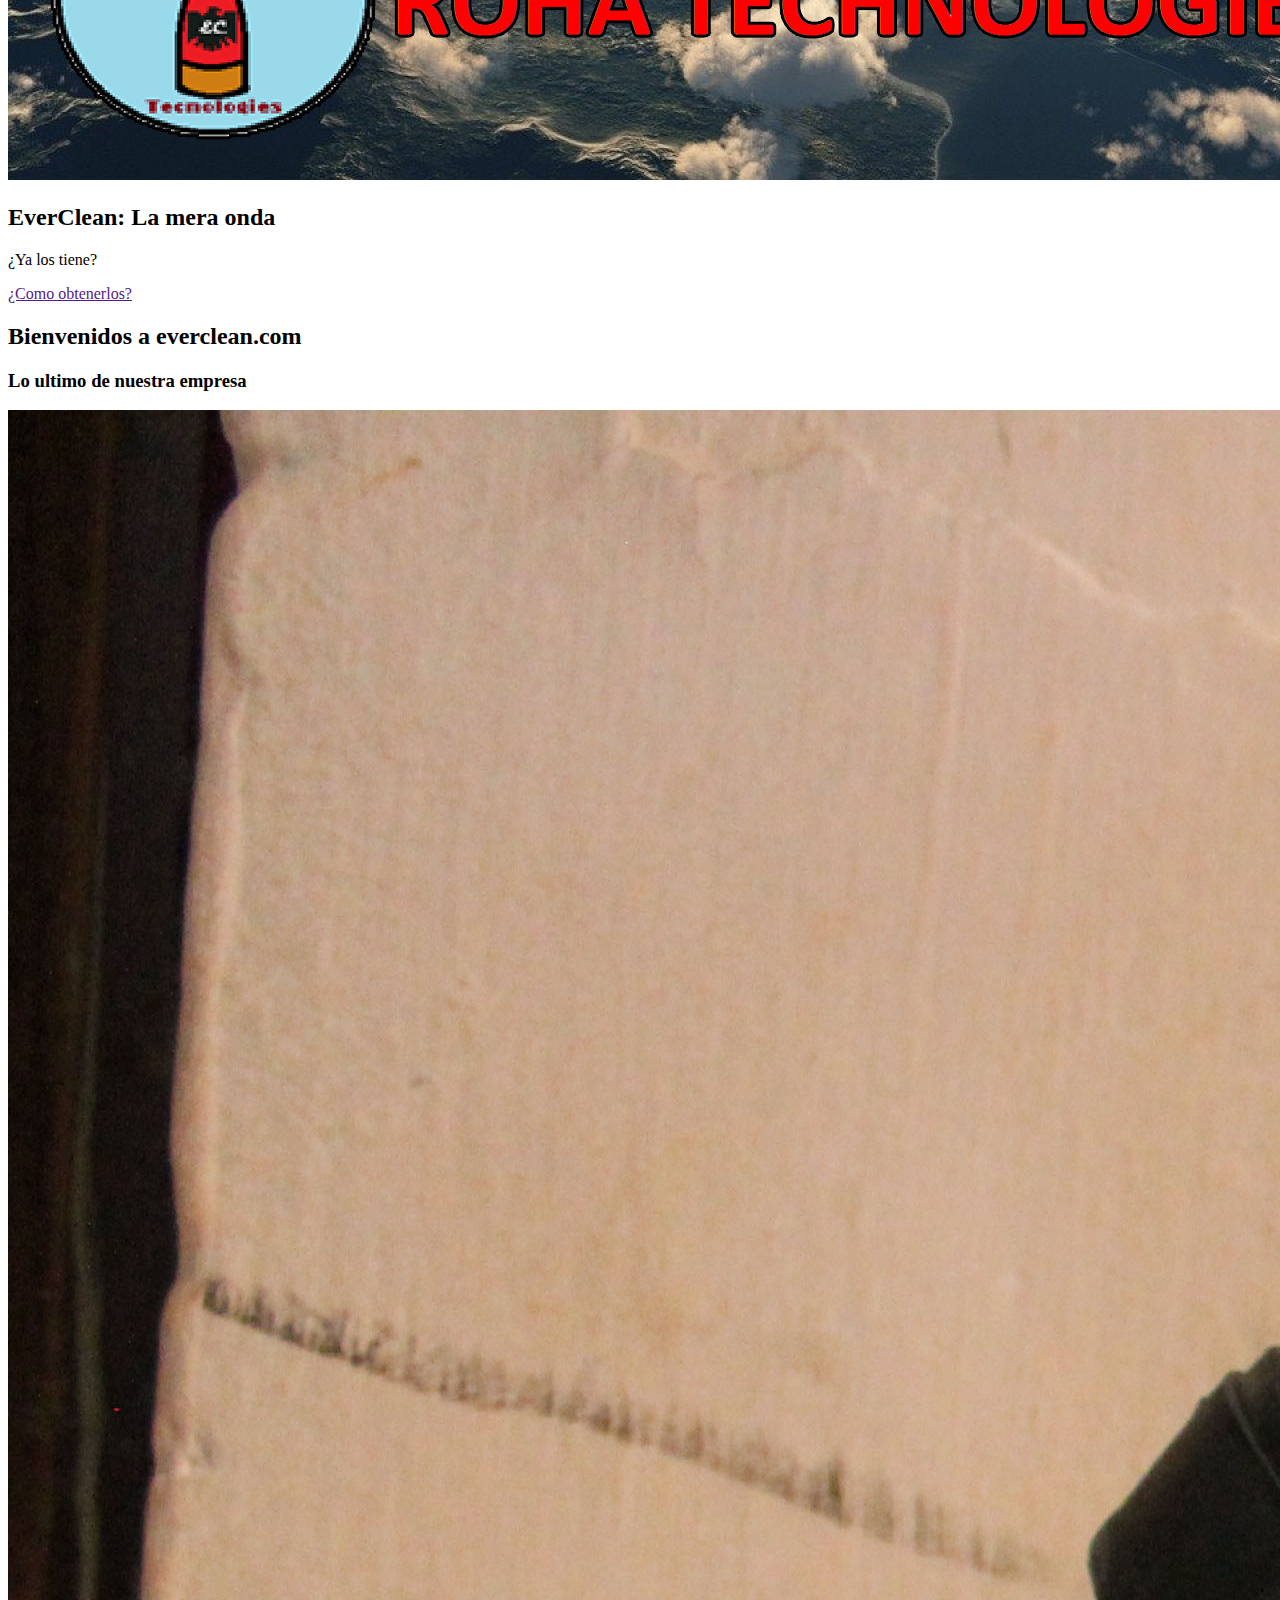
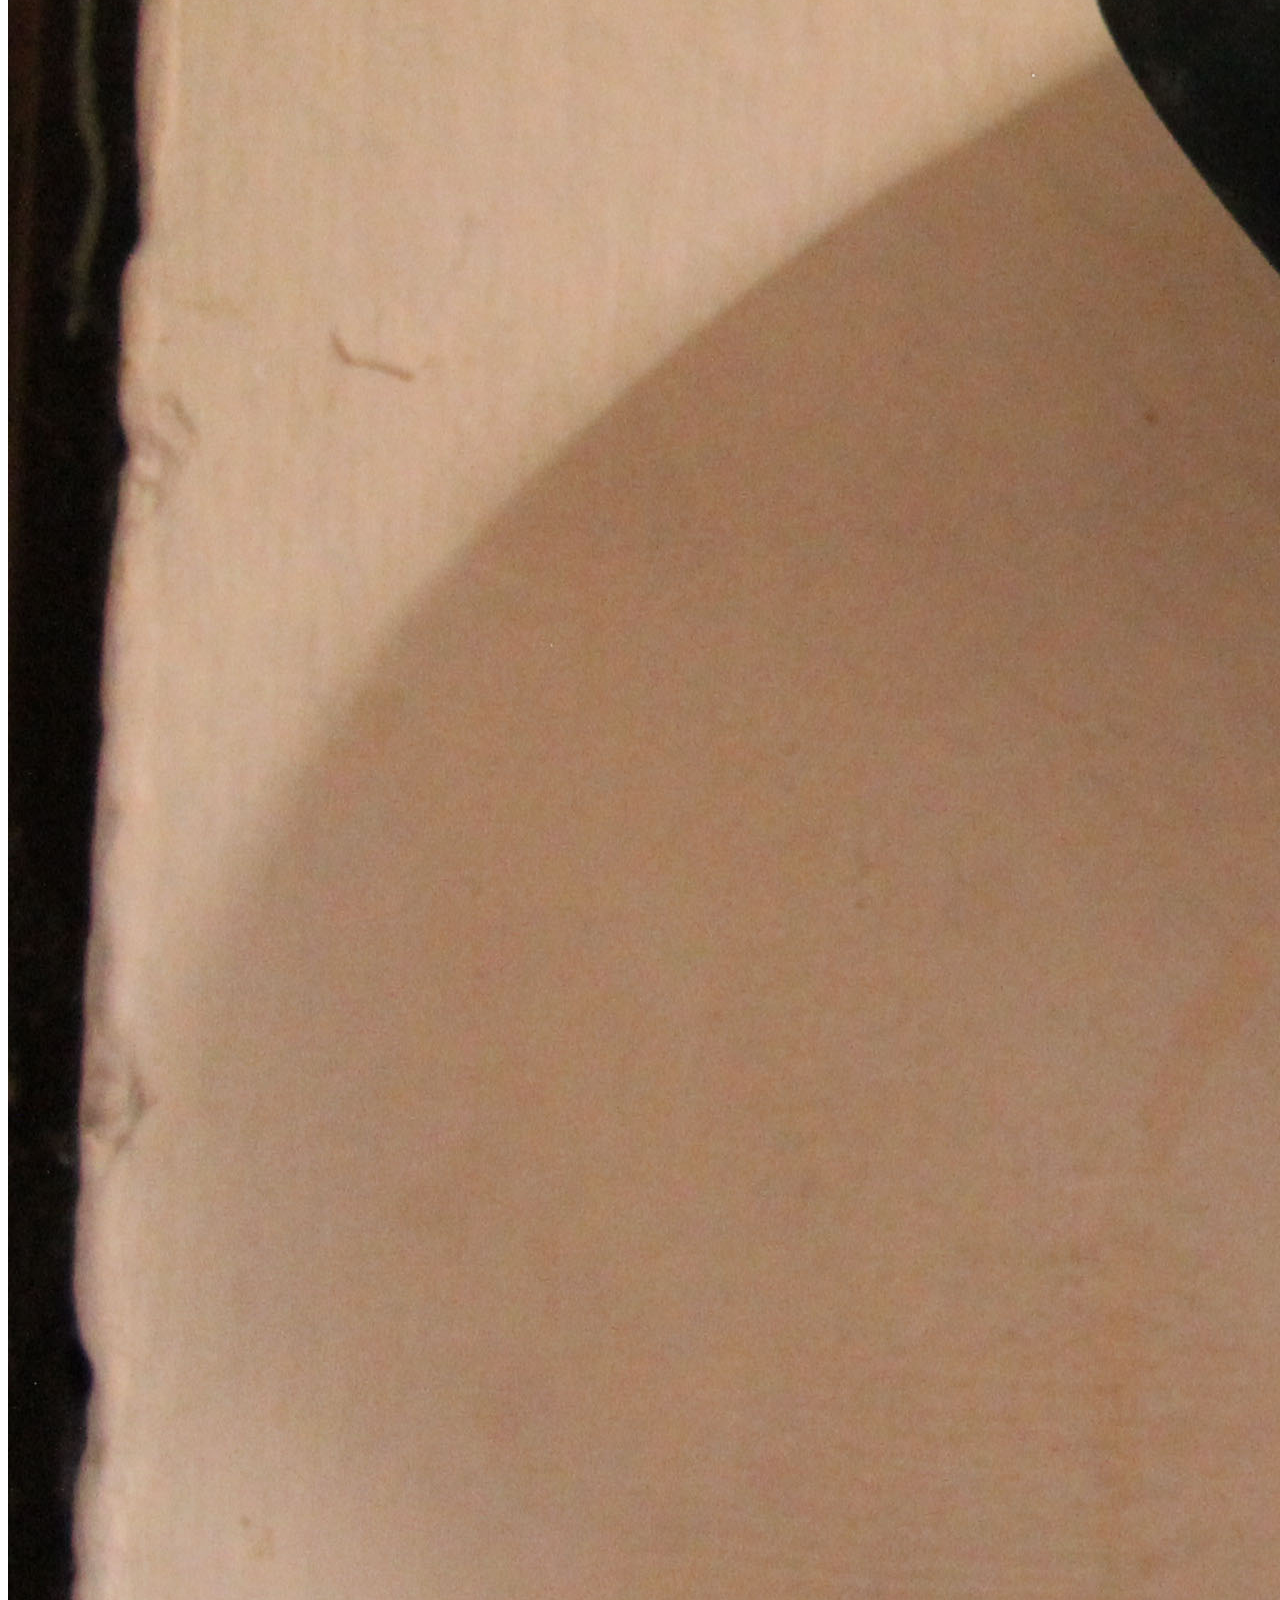
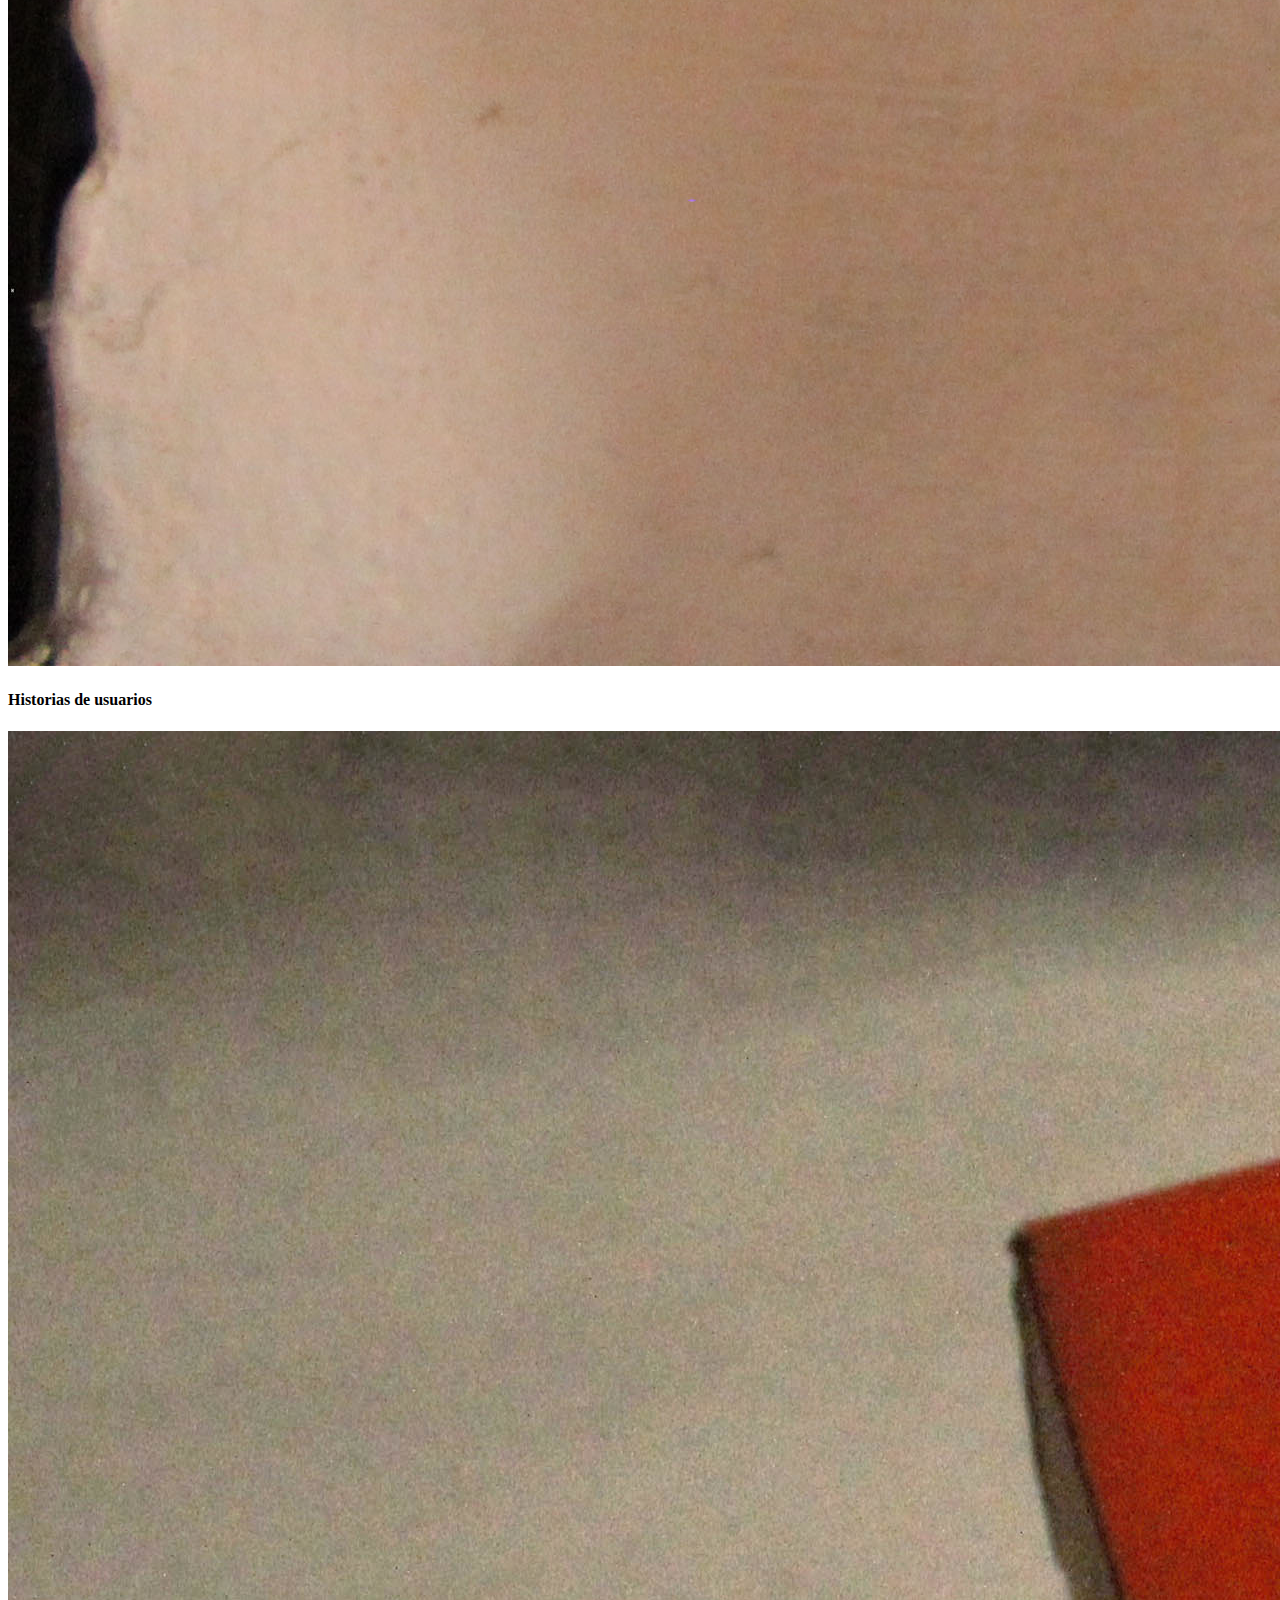
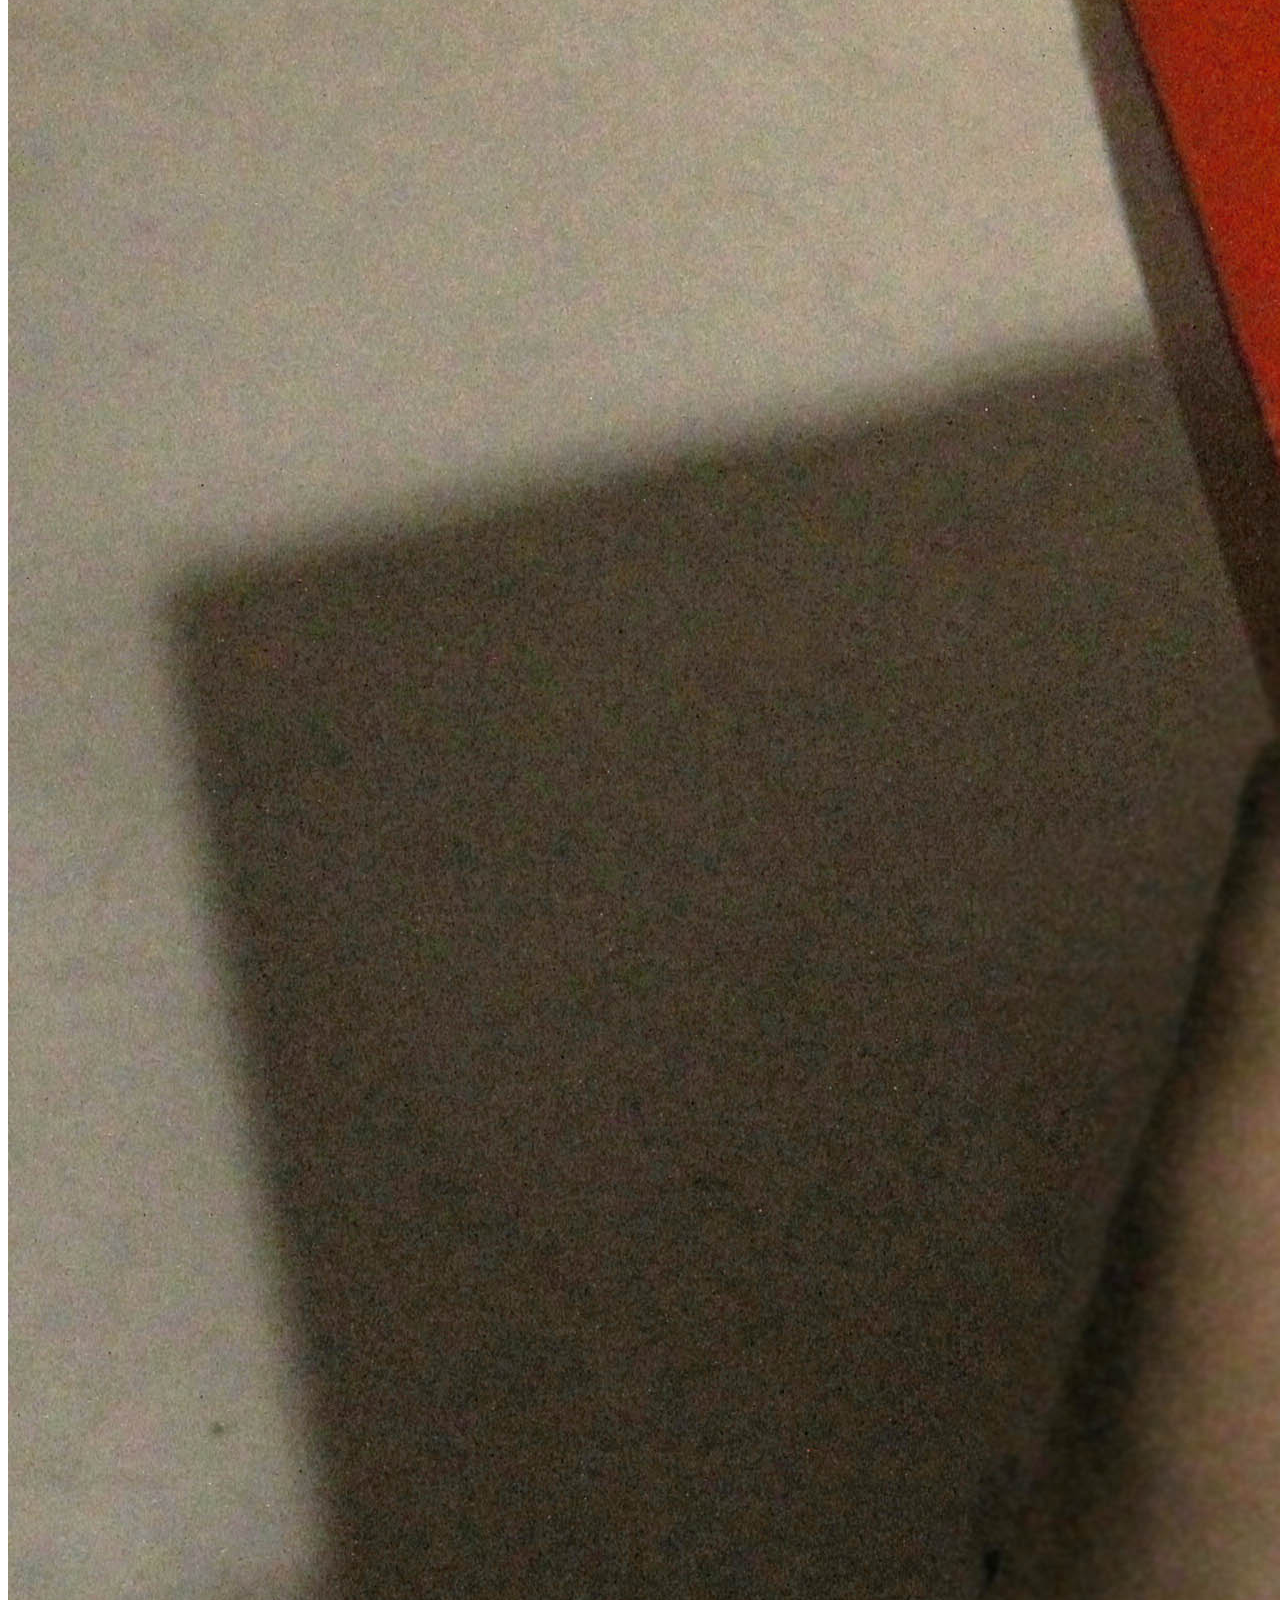
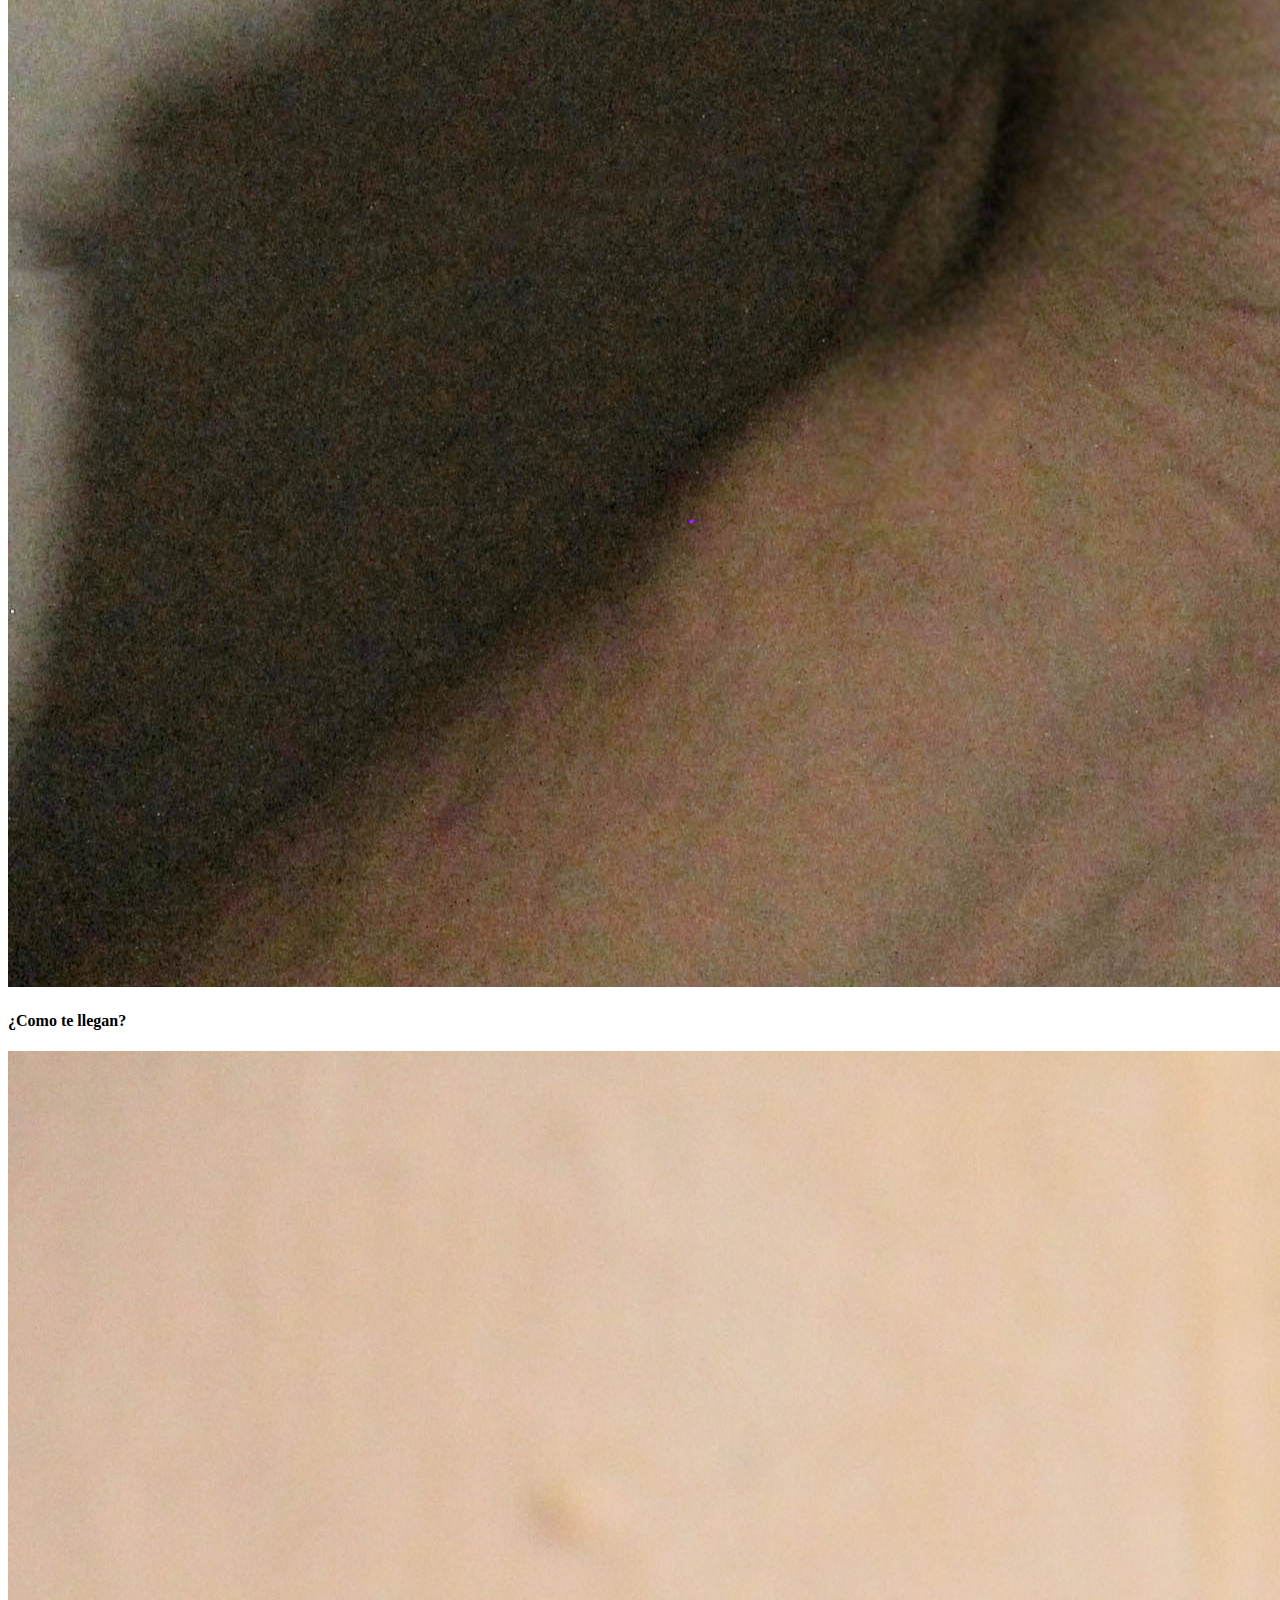
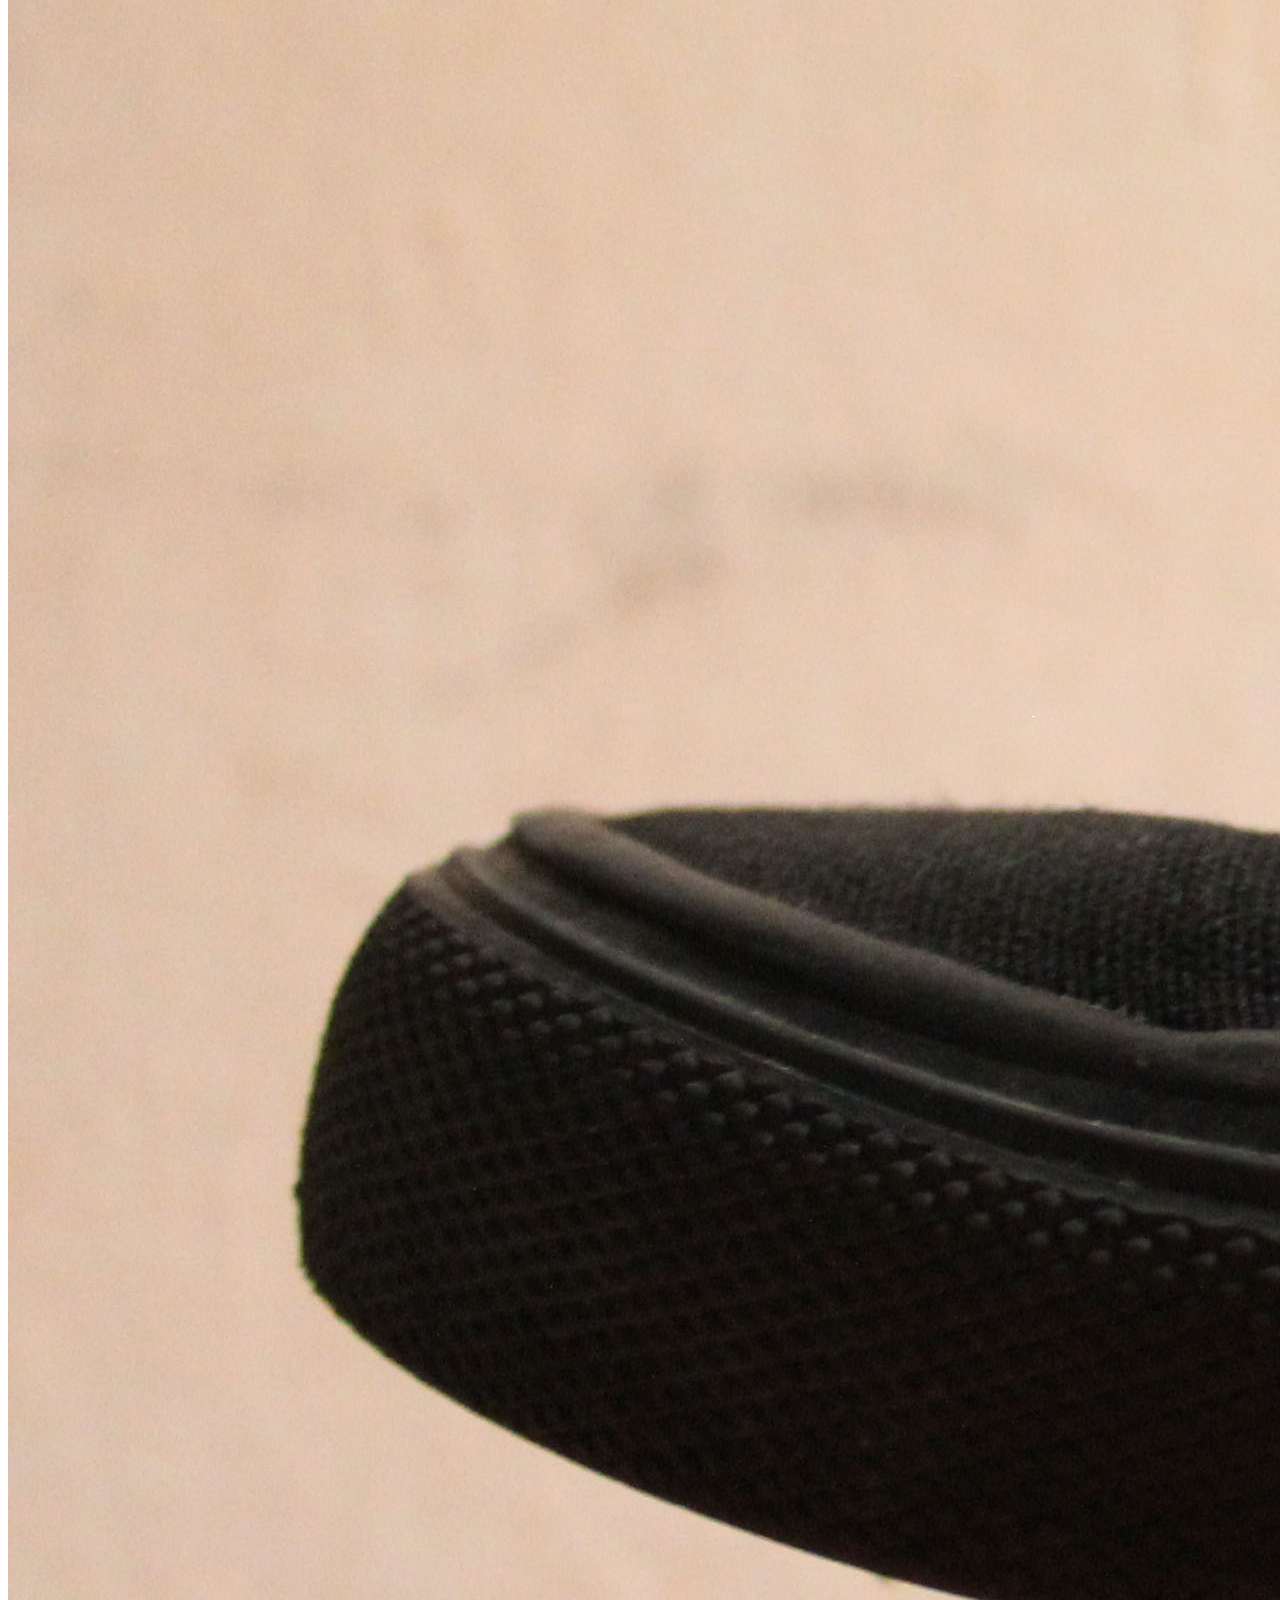
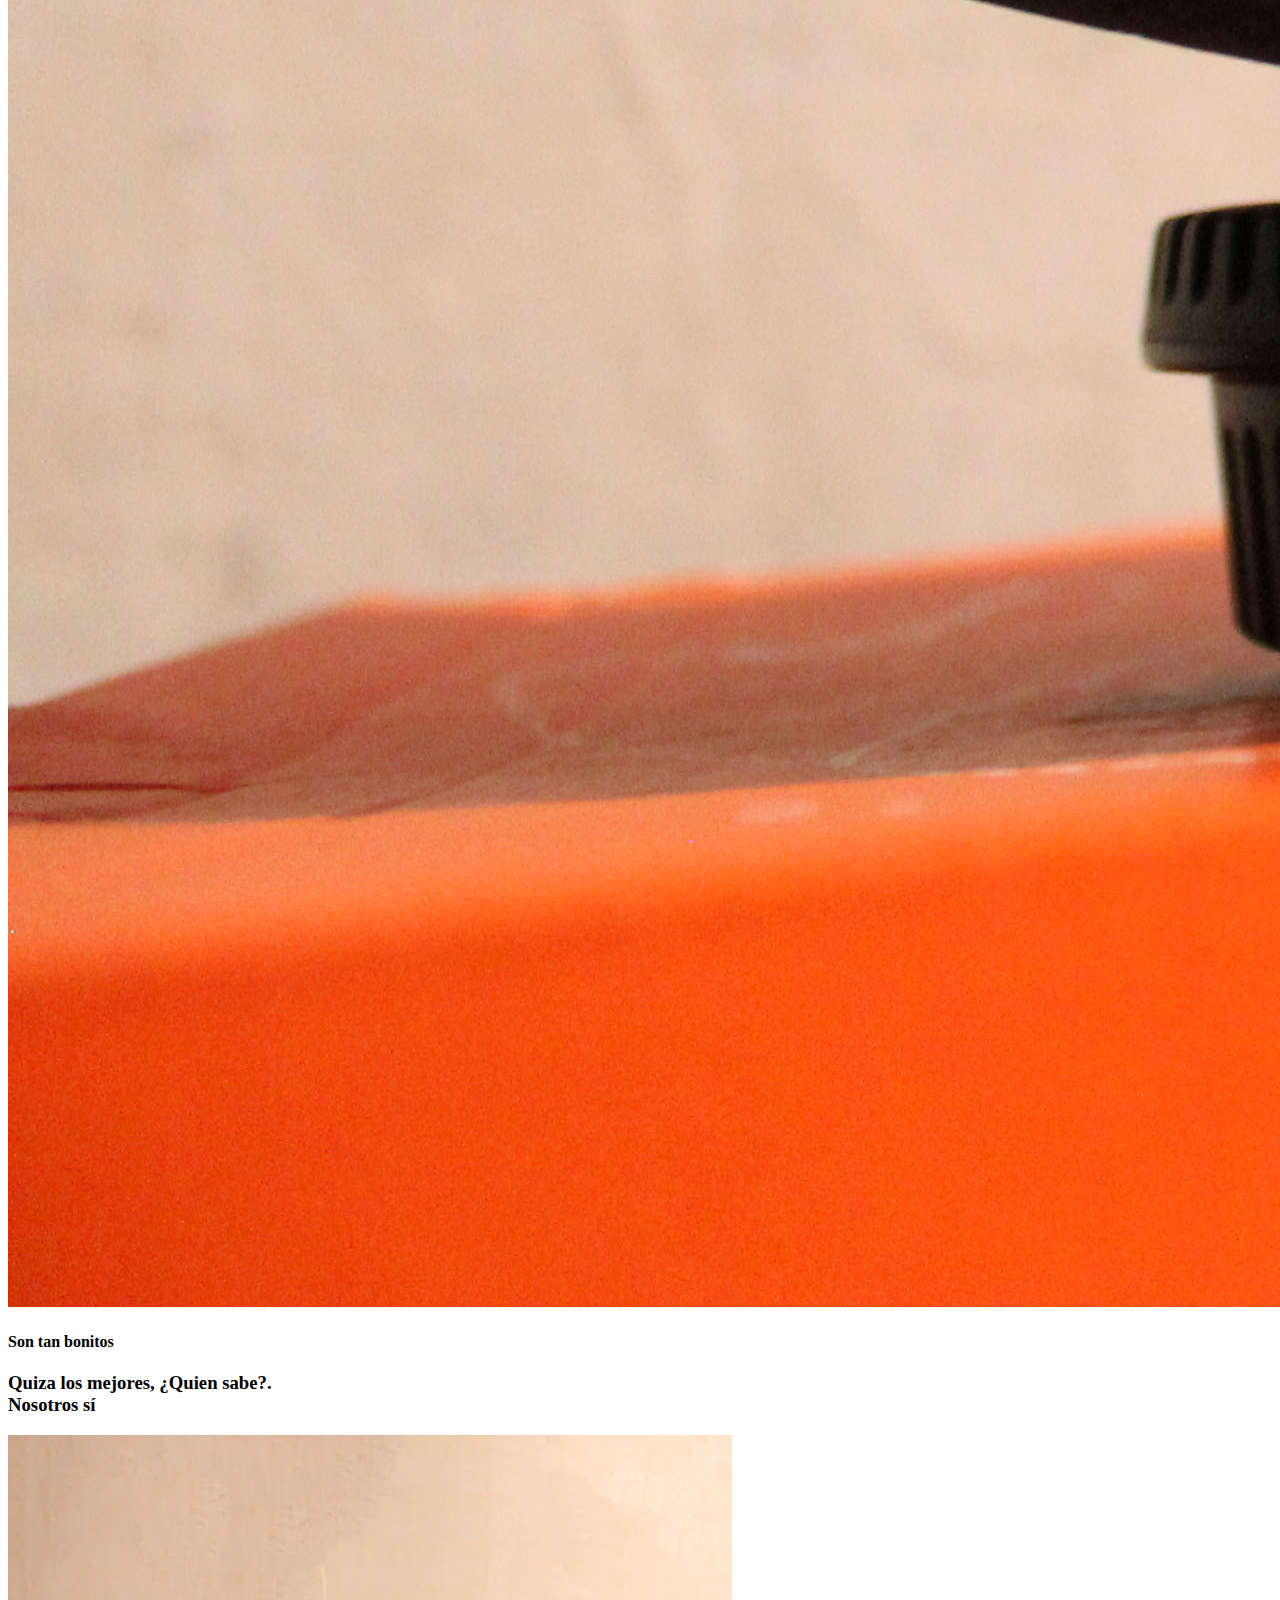
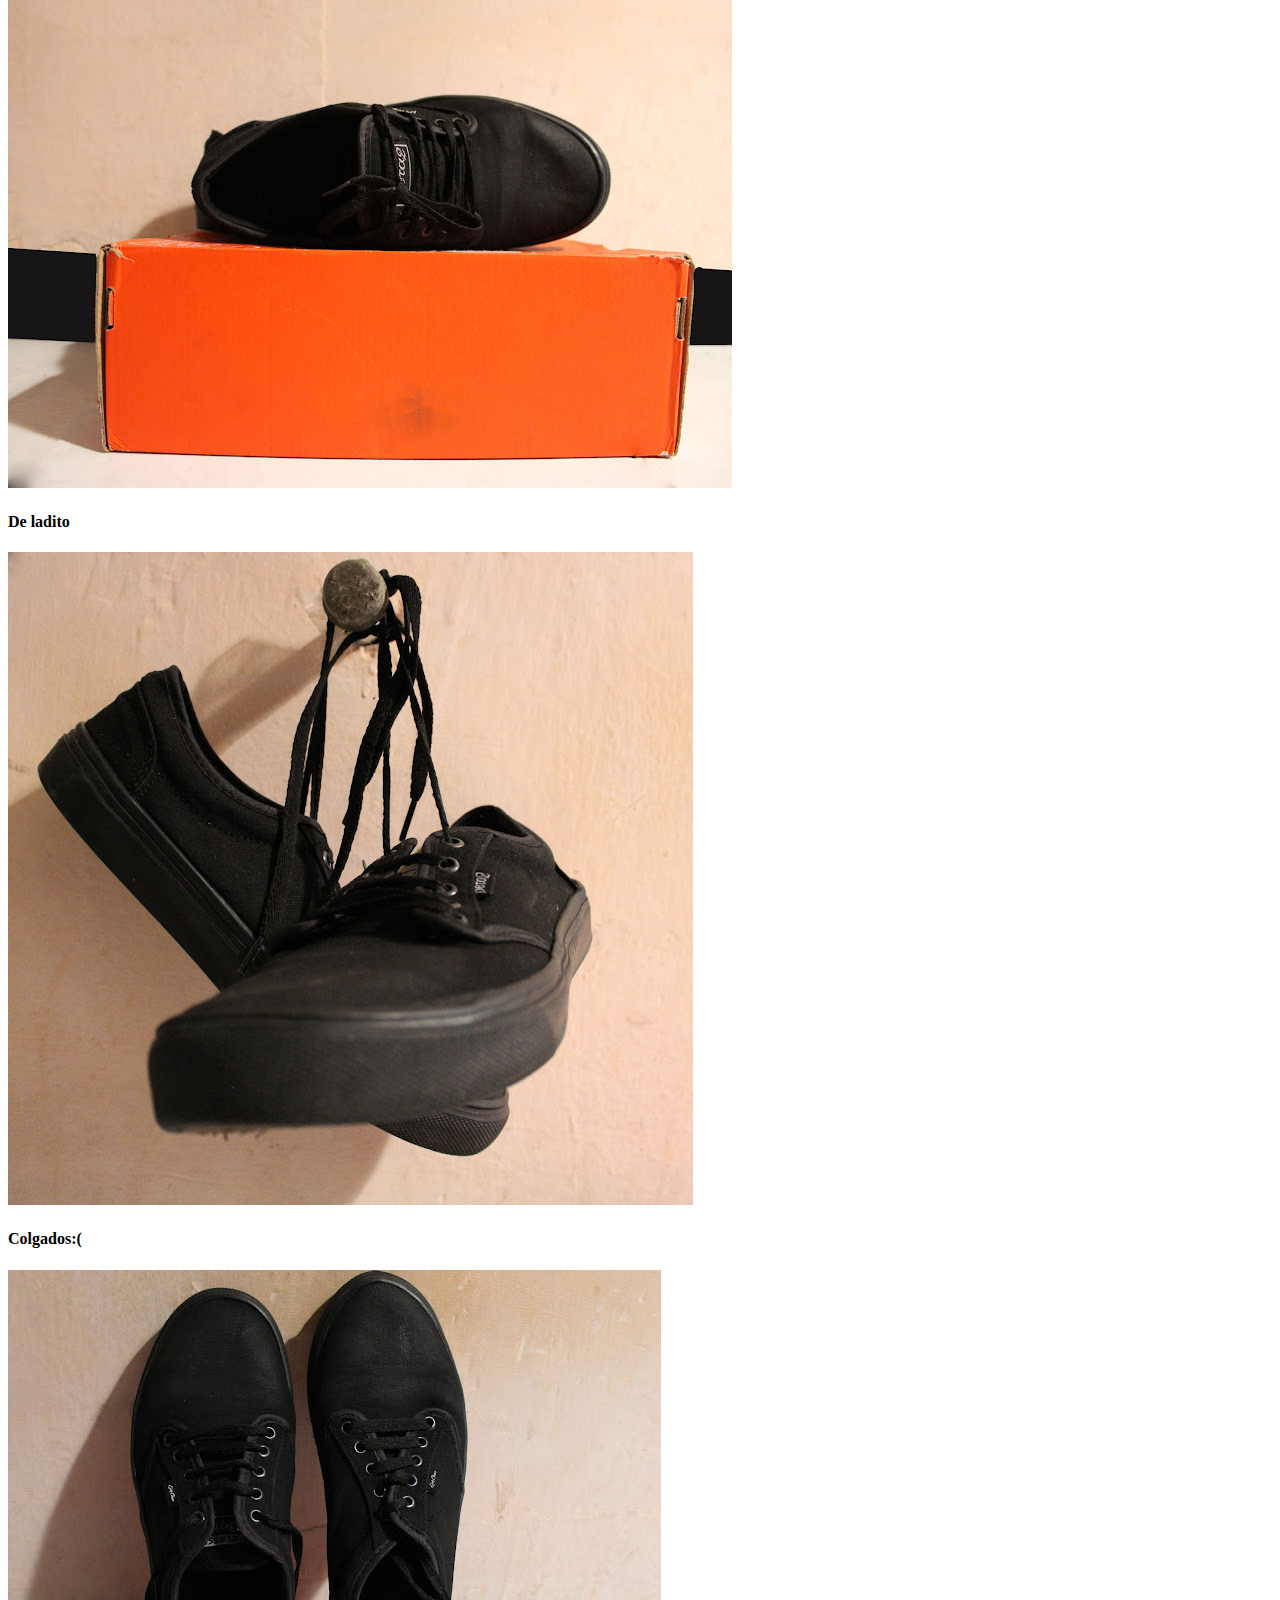
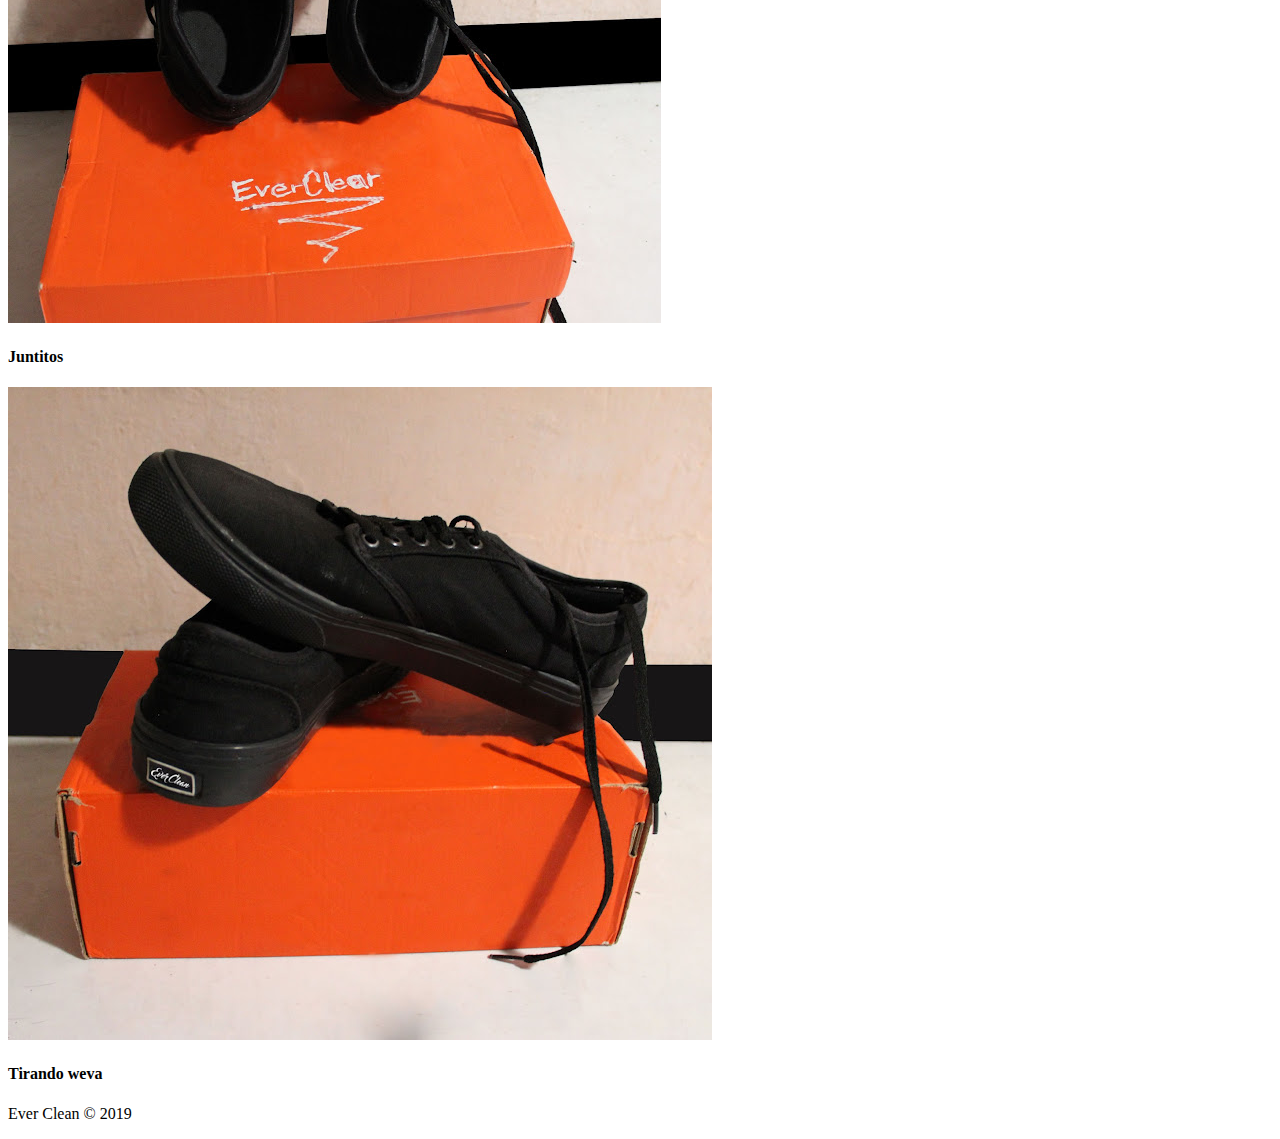
==== commit 66392db0: "Update index.html" ====
--- a/index.html
+++ b/index.html
@@ -6,21 +6,12 @@
 	<meta name="viewport" content="width-device-width, user-scalable=no, initial-scale=1, maximum-scale=1, minimum-scale=1">
 	<link rel="stylesheet" type="text/css" href="css/fontello.css">
 	<link rel="stylesheet" type="text/css" href="css/estilos.css">
-	<link rel="icon" sizes="32x32" type="image/png" href="img/lOGOEC2.png">
-	<Style type="text/CSS">
-		@import 'CSS/estilos.css';
-		@import 'CSS/fontello.css';
-		@import url('https://fonts.googleapis.com/css?family=Indie+Flower');
-		@import url(menu.css);
-		@import url(banner.css);
-		@import url(blog.css);
-		@import url(info.css);
-	</Style>
+	<link rel="icon" sizes="32x32" type="image/png" href="img/Logo2.png">
 </head>
 <body>
 	<header>
 		<div class="contenedor">
-			<a href="index.html"><img src="img/lOGOEC2.png" width="30" height="30" style="margin: 10px;"></a>
+			<a href="index.html"><img src="img/Logo2.png" width="30" height="30" style="margin: 10px;"></a>
 			<h1 class="EC-icon">EVERCLEAN</h1>
 			<input type="checkbox" id="menu-bar">
 			<label for="menu-bar" class="icon-menu"></label>
@@ -39,7 +30,7 @@
 		<div class="contenedoor">
 			<h2>EverClean: La mera onda</h2>		
 			<p>¿Ya los tiene?</p>
-			<a href="404.html">¿Como obtenerlos?</a>
+			<a href="">¿Como obtenerlos?</a>
 		</div>
 		</section>
 		<section id="bienvenidos">
@@ -90,7 +81,7 @@
 			<div class="sociales">
 				<a class="icon-facebook-squared" href="https://www.facebook.com/EverCleanMex/" target="_BLANK"></a>
 				<a class="icon-location" href="https://goo.gl/maps/KcrY1erREdzrXaN66" target="_BLANK"></a>
-				<a class="icon-grocery-store" href="404.html"></a>
+				<a class="icon-grocery-store" href="#"></a>
 				<a class="icon-gplus" href="#"></a>
 				<a class="icon-whatsapp" href="#"></a>
 				<a class="icon-telegram" href="#"></a>
